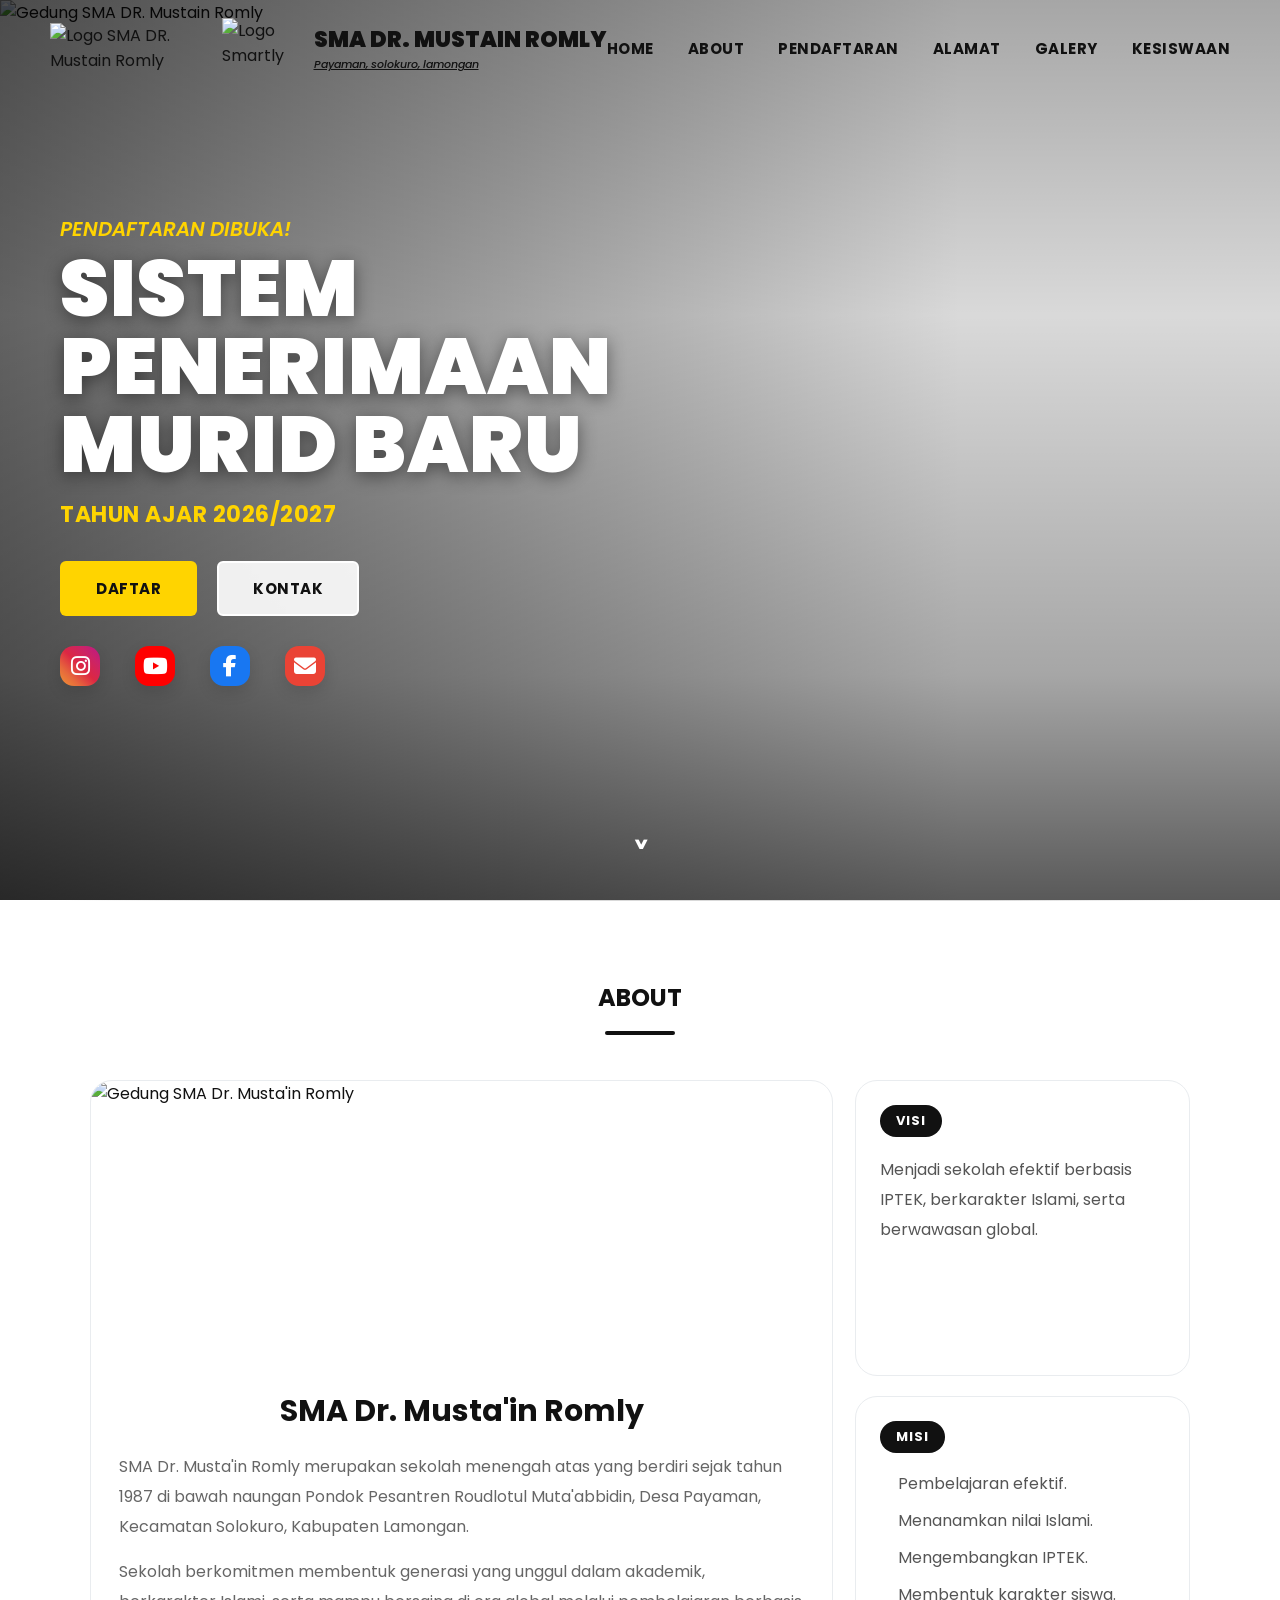
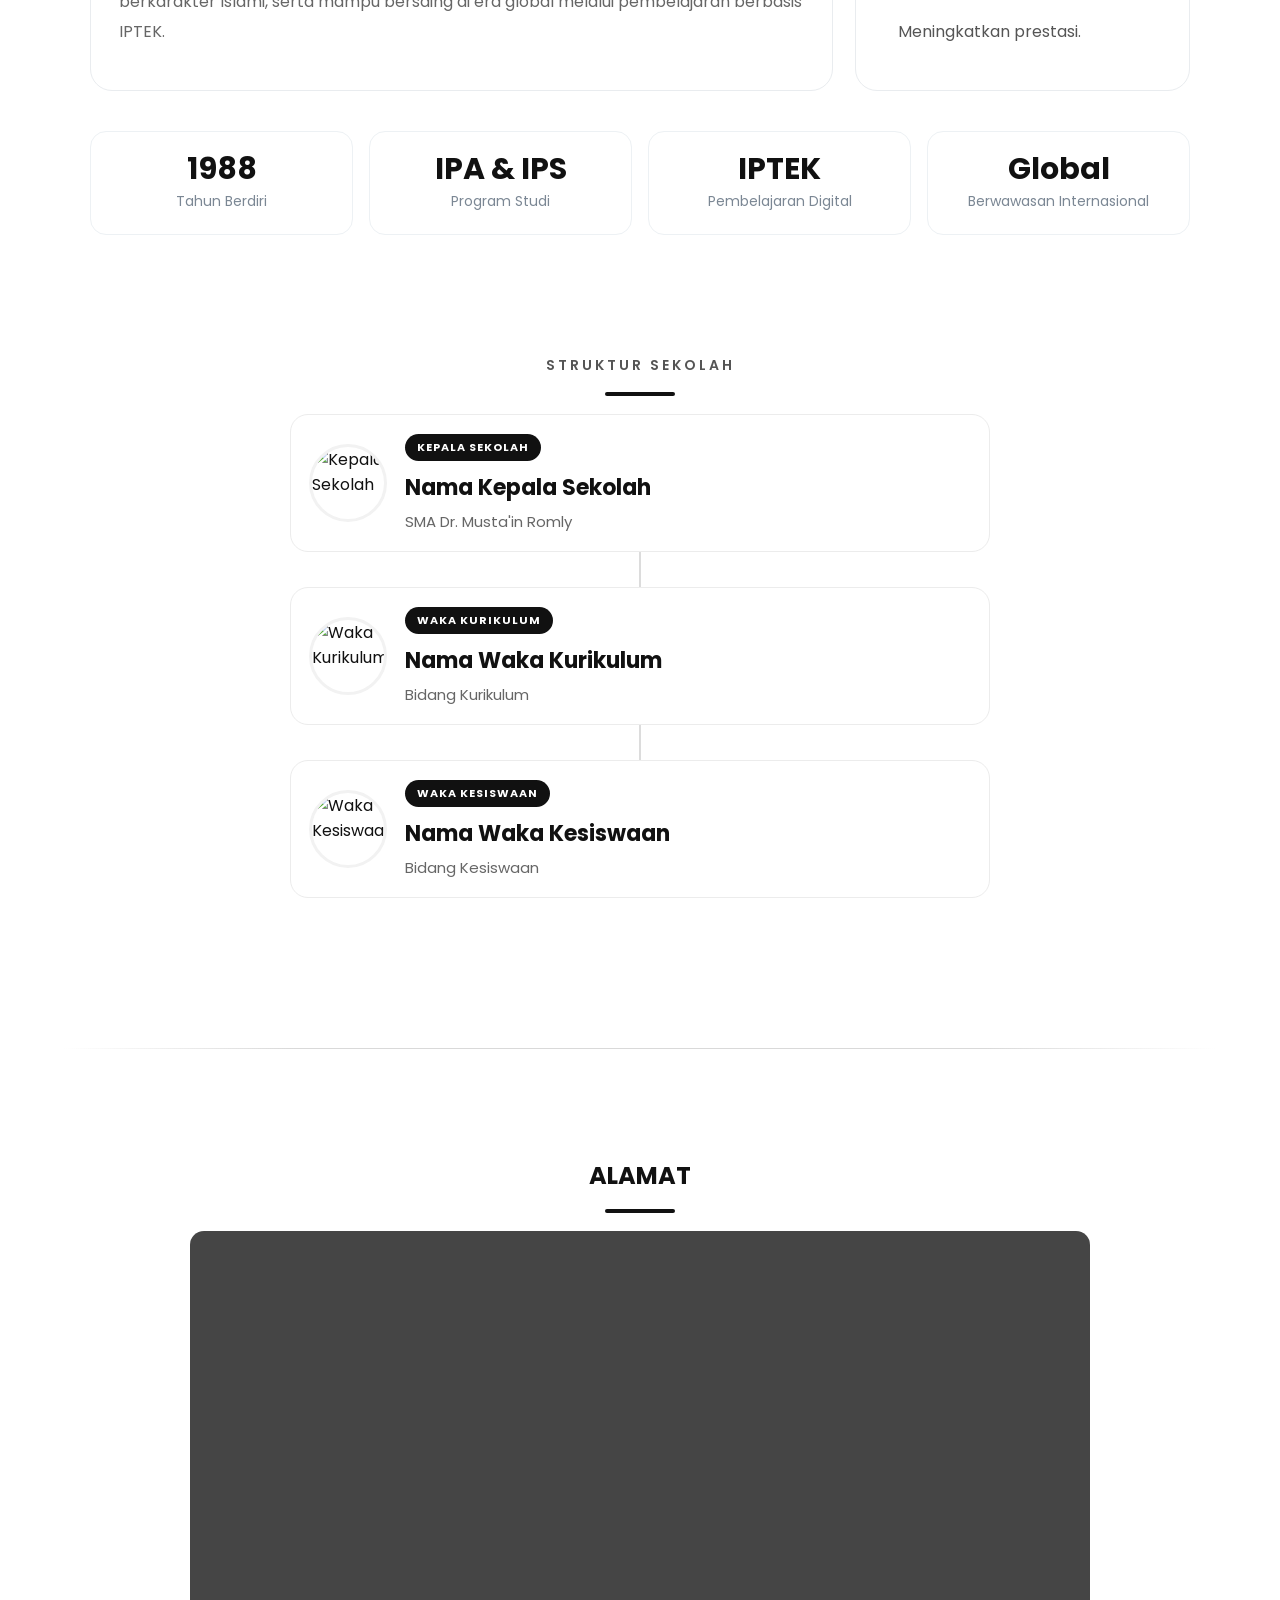
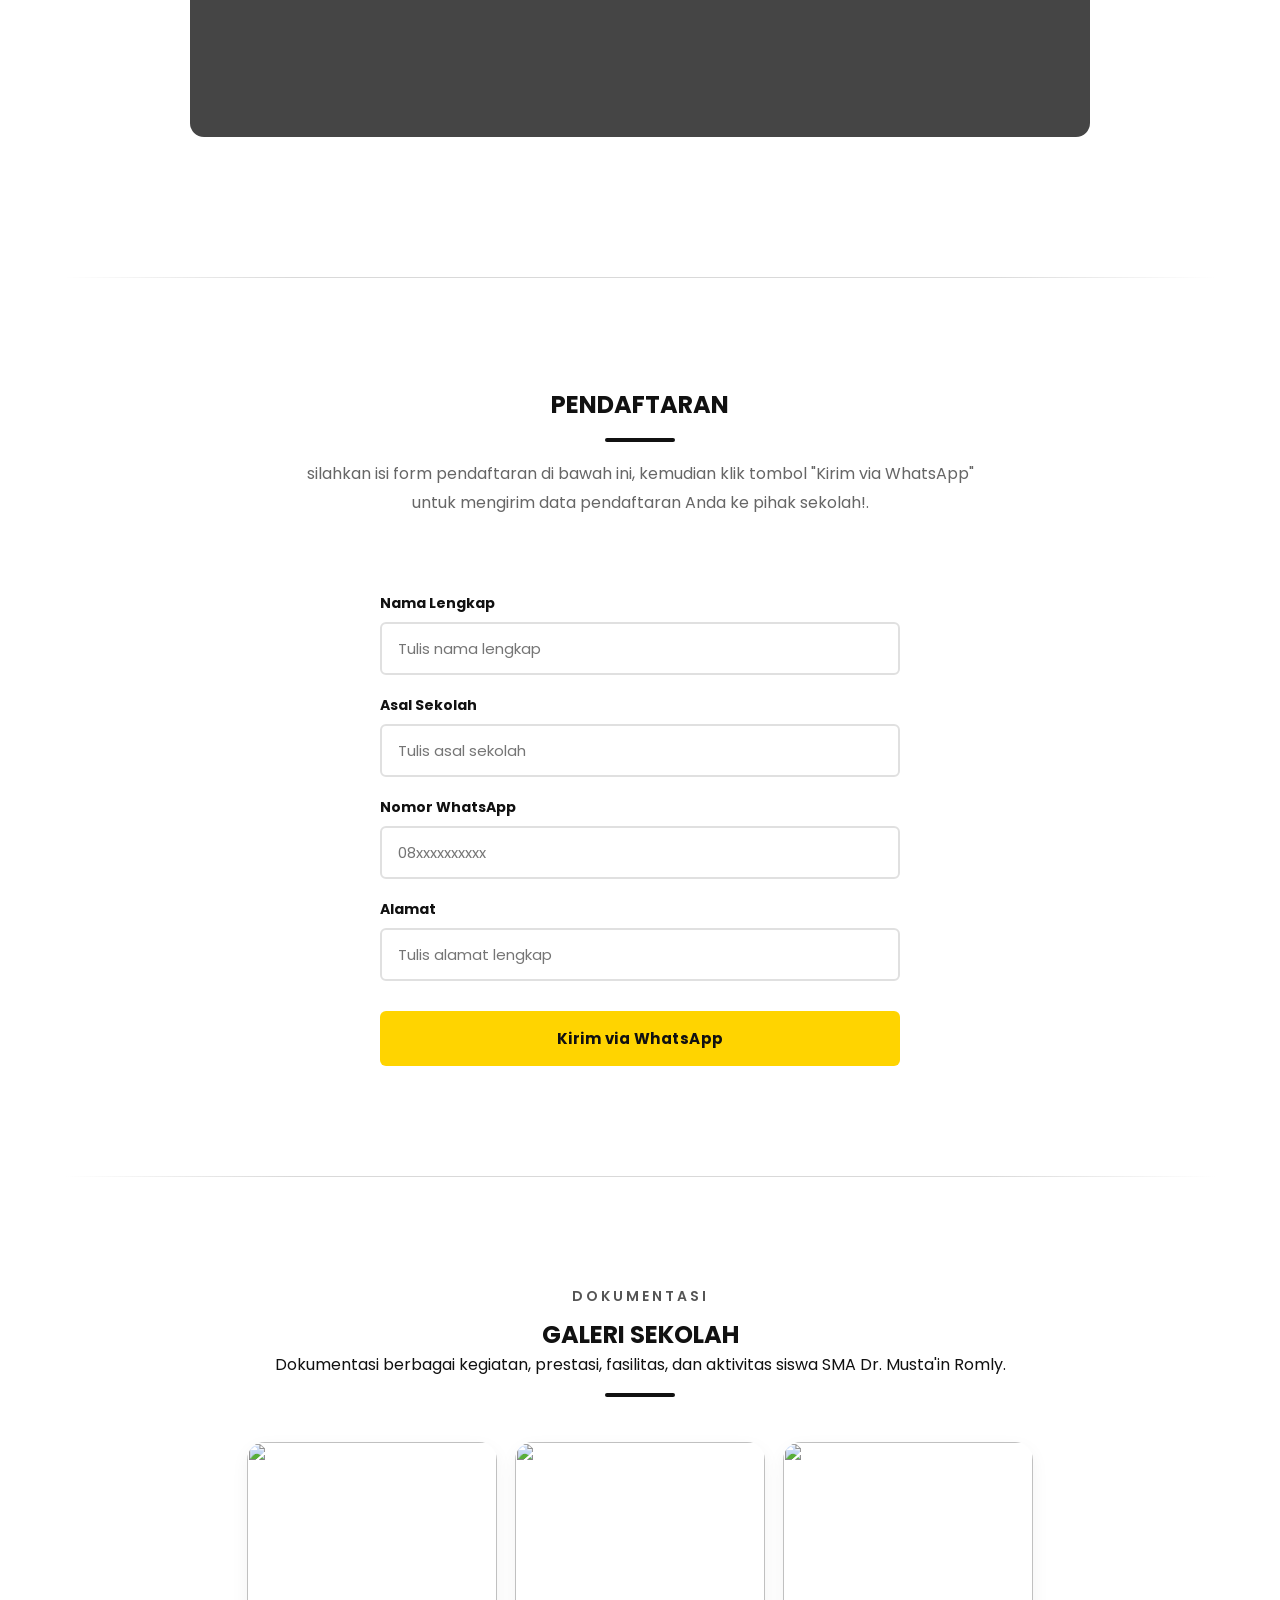
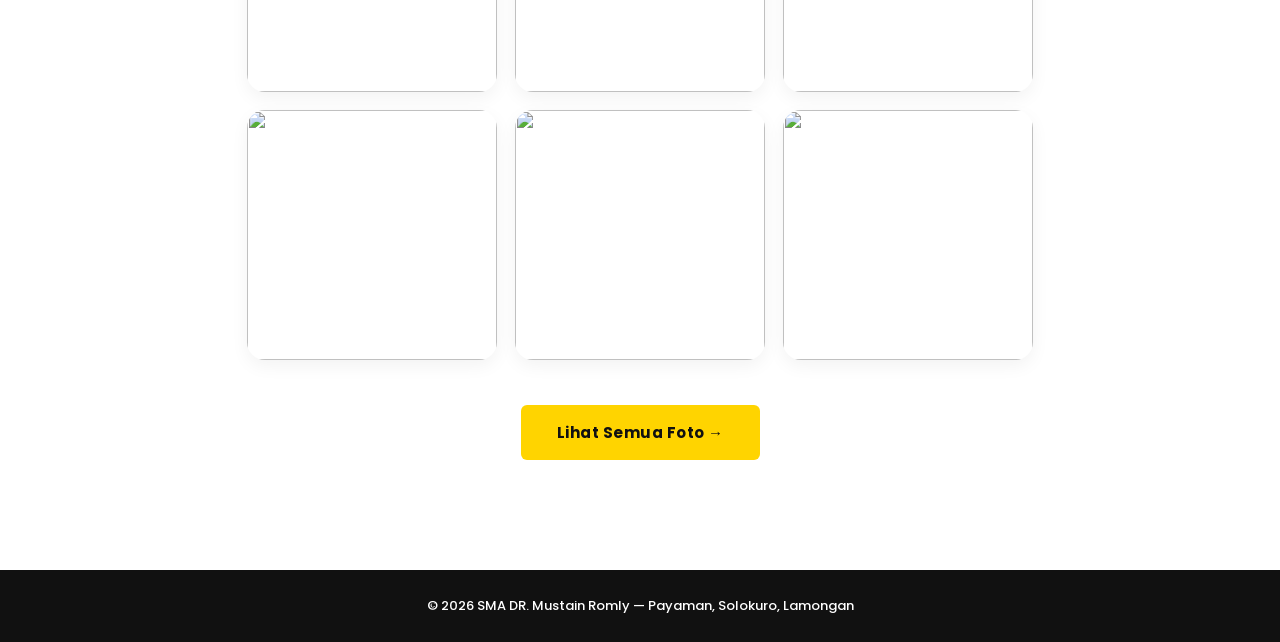
==== index.html @ b38b59c5 "Add files via upload" ====
<!DOCTYPE html>
<html lang="id">
<head>
  <meta charset="UTF-8">
  <meta name="viewport" content="width=device-width, initial-scale=1.0">
  <title>SMA DR. MUSTAIN ROMLY</title>
  <link rel="icon" type="image/png" href="assets/logorm.png">
  <link rel="preconnect" href="https://fonts.googleapis.com">
  <link rel="preconnect" href="https://fonts.gstatic.com" crossorigin>
  <link rel="stylesheet" href="https://cdnjs.cloudflare.com/ajax/libs/font-awesome/6.7.2/css/all.min.css">
  <link href="https://fonts.googleapis.com/css2?family=Poppins:wght@400;500;600;700;800;900&display=swap" rel="stylesheet">
  <link rel="stylesheet" href="style.css">
</head>
<body>

  <!-- ======================= NAVBAR ======================= -->
  <header class="navbar">
    <input type="checkbox" id="nav-toggle" class="nav-toggle">

    <div class="navbar-brand">
      <img src="assets/logorm.png" alt="Logo SMA DR. Mustain Romly" class="navbar-logo navbar-logo--romly">
      <img src="assets/logosma.png" alt="Logo Smartly" class="navbar-logo navbar-logo--smartly">
      <div class="navbar-title">
        <span class="navbar-title__main">SMA DR. MUSTAIN ROMLY</span>
        <span class="navbar-title__sub">Payaman, solokuro, lamongan</span>
      </div>
    </div>

    <label for="nav-toggle" class="nav-burger" aria-label="Buka menu">
      <span></span>
      <span></span>
      <span></span>
    </label>

    <nav class="navbar-nav">
      <ul class="navbar-menu">
        <li><a href="#home" class="navbar-link">HOME</a></li>
        <li><a href="#tentang" class="navbar-link">ABOUT</a></li>
        <li><a href="#pendaftaran" class="navbar-link">PENDAFTARAN</a></li>
        <li><a href="#lokasi" class="navbar-link">ALAMAT</a></li>
        <li><a href="#galery" class="navbar-link">GALERY</a></li>
        <li><a href="https://kesiswaan.freedev.app/" class="navbar-link">KESISWAAN</a></li>
      </ul>
    </nav>
  </header>

  <main>
    <!-- ======================= HERO SECTION ======================= -->
    <section id="home" class="hero">
      <div class="hero-bg">
        <img src="assets/home-bg.png" alt="Gedung SMA DR. Mustain Romly" class="hero-bg__img">
      </div>
      <div class="hero-overlay"></div>

      <div class="hero-content">
        <p class="hero-tag">PENDAFTARAN DIBUKA!</p>
        <h1 class="hero-title">
          <span>SISTEM</span>
          <span>PENERIMAAN</span>
          <span>MURID BARU</span>
        </h1>
        <p class="hero-year">TAHUN AJAR 2026/2027</p>

        <div class="hero-buttons">
          <a href="#pendaftaran" class="btn btn--primary">DAFTAR</a>
          <a href="mailto:ipnuippnusmartly@gmail.com
" class="btn btn--outline">KONTAK</a>
        </div>
        <div class="hero-social">

    <a href="https://instagram.com/smadrmustainromly" target="_blank" class="social instagram">
        <i class="fab fa-instagram"></i>
    </a>

    <a href="https://youtube.com/@smadrmustainromly?si=URelRORQ9pTGwoP1" target="_blank" class="social youtube">
        <i class="fab fa-youtube"></i>
    </a>

    <a href="https://www.facebook.com/SMADrMustainRomly" target="_blank" class="social facebook">
        <i class="fab fa-facebook-f"></i>
    </a>

<a href="mailto:sma_drmr@yahoo.co.id" class="social gmail">
    <i class="fas fa-envelope"></i>
</a>

</div>
      </div>



      <div class="hero-cards">
        <!--article class="hero-card">
          <img src="assets/logorm.png" alt="Lambang sekolah" class="hero-card__badge">
          <h3 class="hero-card__title">TEKS</h3>
          <a href="#" class="hero-card__link">View more</a>
        </article>
        <article class="hero-card">
          <img src="assets/logorm.png" alt="Lambang sekolah" class="hero-card__badge">
          <h3 class="hero-card__title">TEKS</h3>
          <a href="#" class="hero-card__link">View more</a>
        </article>
        <article class="hero-card">
          <img src="assets/logorm.png" alt="Lambang sekolah" class="hero-card__badge">
          <h3 class="hero-card__title">TEKS</h3>
          <a href="#" class="hero-card__link">View more</a>
        </article-->
        <span class="scroll-indicator" aria-hidden="true">˅</span>
      </div>

    </section>

    <!-- ======================= TENTANG KAMI SECTION ======================= -->

<!-- ======================= TENTANG KAMI ======================= -->
<section id="tentang" class="about">

<div class="section-inner">
    <h2 class="section-heading">ABOUT</h2>
 <div class="about-layout">

    <div class="about-left">

        <img src="assets/sekolah.jpg" alt="Gedung SMA Dr. Musta'in Romly">

        <div class="about-content">

            <h3>SMA Dr. Musta'in Romly</h3>

            <p>
                SMA Dr. Musta'in Romly merupakan sekolah menengah atas yang berdiri sejak tahun 1987 di bawah naungan Pondok Pesantren Roudlotul Muta'abbidin, Desa Payaman, Kecamatan Solokuro, Kabupaten Lamongan.
            </p>

            <p>
                Sekolah berkomitmen membentuk generasi yang unggul dalam akademik, berkarakter Islami, serta mampu bersaing di era global melalui pembelajaran berbasis IPTEK.
            </p>

        </div>

    </div>

    <div class="about-right">

        <div class="vision-box">

            <h4>VISI</h4>

            <p>
                Menjadi sekolah efektif berbasis IPTEK,
                berkarakter Islami,
                serta berwawasan global.
            </p>

        </div>

        <div class="mission-box">

            <h4>MISI</h4>

            <ul>

                <li>Pembelajaran efektif.</li>

                <li>Menanamkan nilai Islami.</li>

                <li>Mengembangkan IPTEK.</li>

                <li>Membentuk karakter siswa.</li>

                <li>Meningkatkan prestasi.</li>

            </ul>

        </div>

    </div>

</div>

        <div class="feature-grid">

            <div class="feature-card">
                <h3>1988</h3>
                <span>Tahun Berdiri</span>
            </div>

            <div class="feature-card">
                <h3>IPA & IPS</h3>
                <span>Program Studi</span>
            </div>

            <div class="feature-card">
                <h3>IPTEK</h3>
                <span>Pembelajaran Digital</span>
            </div>

            <div class="feature-card">
                <h3>Global</h3>
                <span>Berwawasan Internasional</span>
            </div>

        </div>

    </div>

        <br><br>     

 <!-- ======================= STRUKTUR SEKOLAH ======================= -->
    <!-- ======================= STRUKTUR SEKOLAH ======================= -->

<div class="leader-section">
  <h2 class="section-heading"><span>STRUKTUR SEKOLAH</span></h2>
    <div class="leader-card">
        <img src="assets/kepsek.jpg" alt="Kepala Sekolah">

        <div class="leader-info">
            <span>KEPALA SEKOLAH</span>
            <h3>Nama Kepala Sekolah</h3>
            <p>SMA Dr. Musta'in Romly</p>
        </div>

    </div>

    <div class="leader-line"></div>

    <div class="leader-card">

        <img src="assets/wakakur.jpg" alt="Waka Kurikulum">

        <div class="leader-info">
            <span>WAKA KURIKULUM</span>
            <h3>Nama Waka Kurikulum</h3>
            <p>Bidang Kurikulum</p>
        </div>

    </div>

    <div class="leader-line"></div>

    <div class="leader-card">

        <img src="assets/wakasis.jpg" alt="Waka Kesiswaan">

        <div class="leader-info">
            <span>WAKA KESISWAAN</span>
            <h3>Nama Waka Kesiswaan</h3>
            <p>Bidang Kesiswaan</p>
        </div>

    </div>

</div> 

</section>
    <!-- ======================= KONTAK SECTION ======================= -->
<section id="lokasi" class="contact">


      <div class="section-inner">
        <h2 class="section-heading">ALAMAT</h2>
        <div class="map-box">
          <iframe
            class="map-box__frame"
            src="https://www.google.com/maps?q=SMA+DR+Mustain+Romly+Payaman+Solokuro+Lamongan&output=embed"
            title="Lokasi SMA DR. Mustain Romly"
            loading="lazy"
            referrerpolicy="no-referrer-when-downgrade">
          </iframe>
        </div>
      </div>
    </section>

    <!-- ======================= PENDAFTARAN SECTION ======================= -->
    <section id="pendaftaran" class="registration">
      <div class="section-inner">
        <h2 class="section-heading">PENDAFTARAN</h2>
        <p class="section-description">
          silahkan isi form pendaftaran di bawah ini, kemudian klik tombol "Kirim via WhatsApp"<br> untuk mengirim data pendaftaran Anda ke pihak sekolah!.
        </p>
        <br>

        <div class="registration-form">
          <div class="form-field">
            <label for="reg-nama">Nama Lengkap</label>
            <input type="text" id="reg-nama" placeholder="Tulis nama lengkap">
          </div>
          <div class="form-field">
            <label for="reg-asal">Asal Sekolah</label>
            <input type="text" id="reg-asal" placeholder="Tulis asal sekolah">
          </div>
          <div class="form-field">
            <label for="reg-wa">Nomor WhatsApp</label>
            <input type="text" id="reg-wa" placeholder="08xxxxxxxxxx">
          </div>
          <div class="form-field">
            <label for="reg-alamat">Alamat</label>
            <input type="text" id="reg-alamat" placeholder="Tulis alamat lengkap">
          </div>
          <a href="https://wa.me/6285604409649?text=Assalamualaikum%2C%20saya%20ingin%20mendaftar%20SPMB%20SMA%20DR.%20Mustain%20Romly%20Tahun%20Ajar%202026%2F2027" target="_blank" rel="noopener" class="btn btn--primary registration-submit">Kirim via WhatsApp</a>
        </div>
      </div>
    </section>

    <!-- ======================= GALERY SECTION ======================= -->
    <section id="galery" class="galery">
      <div class="section-inner">

<div class="section-heading">
    <span>DOKUMENTASI</span>
    <h2>GALERI SEKOLAH</h2>
    <p>
        Dokumentasi berbagai kegiatan, prestasi,
        fasilitas, dan aktivitas siswa SMA Dr. Musta'in Romly.
    </p>
</div>

<div class="gallery-preview">

    <div class="gallery-preview-item">
        <img src="assets/gallery/1.jpg" alt="">
    </div>

    <div class="gallery-preview-item">
        <img src="assets/gallery/2.jpg" alt="">
    </div>

    <div class="gallery-preview-item">
        <img src="assets/gallery/3.jpg" alt="">
    </div>

    <div class="gallery-preview-item">
        <img src="assets/gallery/4.jpg" alt="">
    </div>

    <div class="gallery-preview-item">
        <img src="assets/gallery/5.jpg" alt="">
    </div>

    <div class="gallery-preview-item">
        <img src="assets/gallery/6.jpg" alt="">
    </div>

</div>

<div class="gallery-home-btn">

<a href="gallery.html" class="btn btn--primary">
Lihat Semua Foto →
</a>

</div>

</section>
      </div>
    </section>
  </main>

  <!-- ======================= FOOTER ======================= -->
  <footer class="footer">
    <p class="footer-text">&copy; 2026 SMA DR. Mustain Romly &mdash; Payaman, Solokuro, Lamongan</p>
  </footer>

</body>
</html>
---- style.css ----
/* ==========================================================================
   SPMB SMA DR. MUSTAIN ROMLY
   Stylesheet utama - CSS murni (Flexbox + Grid + CSS Variables)
   ========================================================================== */

/* --------------------------------------------------------------------------
   1. ROOT VARIABLES
   -------------------------------------------------------------------------- */
:root {
    /* Font */
    --font-main: 'Poppins', sans-serif;

    /* Warna */
    --color-black: #111111;
    --color-white: #ffffff;
    --color-yellow: #ffd400;
    --color-yellow-dark: #e0b800;
    --color-overlay-dark: rgba(0, 0, 0, 0.55);
    --color-overlay-light: rgba(0, 0, 0, 0.25);
    --color-card-bg: rgba(0, 0, 0, 0.45);
    --color-card-border: rgba(255, 255, 255, 0.25);
    --color-navbar-mobile-bg: rgba(255, 255, 255, 0.92);
    --color-gray-dark: #454545;
    --color-gray-text: #4a4a4a;

    /* Layout */
    --container-max: 1400px;
    --navbar-height: 96px;
    --section-padding-y: 110px;
    --radius-sm: 6px;
    --radius-md: 14px;

    /* Transisi */
    --transition-base: 0.3s ease;
}

/* --------------------------------------------------------------------------
   2. RESET
   -------------------------------------------------------------------------- */
*,
*::before,
*::after {
    margin: 0;
    padding: 0;
    box-sizing: border-box;
}

html {
    scroll-behavior: smooth;
}

body {
    font-family: var(--font-main);
    color: var(--color-black);
    background-color: var(--color-white);
    overflow-x: hidden;
    width: 100%;
}

img {
    max-width: 100%;
    display: block;
}

a {
    text-decoration: none;
    color: inherit;
}

ul {
    list-style: none;
}

/* --------------------------------------------------------------------------
   3. GLOBAL (utilitas umum dipakai lintas section)
   -------------------------------------------------------------------------- */
.section-inner {
    max-width: 1100px;
    margin: auto;
}

.section-title {
    position: relative;
    display: inline-block;
    font-size: 48px;
    font-weight: 800;
    color: #111;
    margin-bottom: 50px;
    letter-spacing: 2px;
}

.section-title::after {
    content: "";
    position: absolute;
    left: 50%;
    transform: translateX(-50%);
    bottom: -14px;
    width: 120px;
    height: 3px;
    background: #111;
    transition: .35s;
}

.section-title:hover::after {
    width: 170px;
}

.section-subtitle {
    display: inline-block;
    font-size: 24px;
    font-weight: 700;
    text-decoration: underline;
    text-underline-offset: 8px;
    text-decoration-thickness: 2px;
    margin: 40px 0 30px;
}

.section-heading {
    text-align: center;
    margin-bottom: 18px;
    color: #111;
}

.section-heading span {
    display: block;
    font-size: 14px;
    font-weight: 600;
    letter-spacing: 3px;
    text-transform: uppercase;
    color: #555;
    margin-bottom: 10px;
}

.section-heading::after {
    content: "";
    display: block;
    width: 70px;
    height: 4px;
    background: #111;
    border-radius: 30px;
    margin: 16px auto 0;
}

/* Deskripsi section */
.section-description{
    max-width: 700px;
    margin: 0 auto 50px;
    text-align: center;
    font-size: 16px;
    line-height: 1.8;
    color: #666;
    font-weight: 400;
}

.scroll-indicator {
    position: absolute;
    bottom: 18px;
    left: 50%;
    transform: translateX(-50%);
    display: block;
    text-align: center;
    font-size: 34px;
    font-weight: 700;
    color: #222;
    margin-top: 70px;
    animation: scrollDown 1.5s infinite;
}

.hero .scroll-indicator {
    color: var(--color-white);
}

@keyframes scrollDown {
    0%, 100% { transform: translateY(0); }
    50% { transform: translateY(12px); }
}

/* garis pemisah halus antar section */
.home,
.galery,
.registration,
.about,
.contact {
    position: relative;
}

.home::before,
.galery::before,
.registration::before,
.about::before,
.contact::before {
    content: "";
    position: absolute;
    top: 0;
    left: 50%;
    transform: translateX(-50%);
    width: 90%;
    max-width: 1200px;
    height: 1px;
    background: linear-gradient(
        to right,
        transparent,
        #d9d9d9 20%,
        #d9d9d9 80%,
        transparent
    );
}

/* --------------------------------------------------------------------------
   4. NAVBAR
   -------------------------------------------------------------------------- */
.navbar {
    position: fixed;
    top: 0;
    left: 0;
    width: 100%;
    height: var(--navbar-height);
    display: flex;
    align-items: center;
    justify-content: space-between;
    padding: 0 50px;
    z-index: 1000;
    background: transparent;
    box-shadow: none;
    border: none;
    backdrop-filter: none;
    transition: background-color var(--transition-base);
}

.nav-toggle {
    display: none;
}

.navbar-brand {
    display: flex;
    align-items: center;
    gap: 10px;
    z-index: 1001;
}

.navbar-logo {
    height: 60px;
    width: auto;
    object-fit: contain;
}

.navbar-logo--romly {
    height: 50px;
}

.navbar-logo--smartly {
    height: 60px;
}

.navbar-title {
    display: flex;
    flex-direction: column;
    line-height: 1.5;
}

.navbar-title__main {
    font-size: 22px;
    font-weight: 1000;
    color: var(--color-black);
    white-space: nowrap;
}

.navbar-title__sub {
    font-size: 11px;
    font-weight: 500;
    font-style: italic;
    text-decoration: underline;
    color: var(--color-black);
    white-space: nowrap;
}

.navbar-nav {
    display: flex;
}

.navbar-menu {
    display: flex;
    align-items: center;
    gap: 34px;
}

.navbar-link {
    font-size: 15px;
    font-weight: 700;
    letter-spacing: 0.5px;
    color: var(--color-black);
    padding-bottom: 4px;
    transition: opacity var(--transition-base);
}

.navbar-link:hover {
    opacity: 0.6;
}

.navbar-link--active {
    text-decoration: underline;
    text-underline-offset: 6px;
    text-decoration-thickness: 2px;
}

.nav-burger {
    display: none;
    flex-direction: column;
    gap: 5px;
    cursor: pointer;
    z-index: 1001;
}

.nav-burger span {
    width: 26px;
    height: 3px;
    background-color: var(--color-black);
    border-radius: 2px;
    transition: transform var(--transition-base), opacity var(--transition-base);
}

/* --------------------------------------------------------------------------
   5. HERO
   -------------------------------------------------------------------------- */
.hero {
    position: relative;
    width: 100%;
    height: 100vh;
    min-height: 640px;
    overflow: hidden;
    display: flex;
    align-items: center;
}

.hero-bg {
    position: absolute;
    inset: 0;
    z-index: 1;
}

.hero-bg__img {
    width: 100%;
    height: 100%;
    object-fit: cover;
    object-position: center;
}

.hero-overlay {
    position: absolute;
    inset: 0;
    z-index: 2;
    background:
        linear-gradient(180deg, rgba(0, 0, 0, 0.35) 0%, rgba(0, 0, 0, 0.15) 35%, rgba(0, 0, 0, 0.35) 75%, rgba(0, 0, 0, 0.65) 100%),
        linear-gradient(90deg, rgba(0, 0, 0, 0.55) 0%, rgba(0, 0, 0, 0.15) 55%, rgba(0, 0, 0, 0) 75%);
}

.hero-content {
    position: relative;
    z-index: 3;
    max-width: var(--container-max);
    margin: 0 auto;
    padding: 0 60px;
    width: 100%;
}

.hero-tag {
    font-size: 20px;
    font-weight: 600;
    font-style: italic;
    color: var(--color-yellow);
    margin-bottom: 6px;
}

.hero-title {
    display: flex;
    flex-direction: column;
    font-size: clamp(40px, 6.2vw, 88px);
    font-weight: 900;
    line-height: 0.98;
    letter-spacing: 1px;
    color: var(--color-white);
    text-shadow: 0 4px 18px rgba(0, 0, 0, 0.45);
    margin-bottom: 14px;
}

.hero-year {
    font-size: clamp(16px, 1.8vw, 22px);
    font-weight: 700;
    color: var(--color-yellow);
    margin-bottom: 30px;
    letter-spacing: 0.5px;
}

.hero-buttons {
    display: flex;
    gap: 20px;
}

.hero-cards {
    position: absolute;
    bottom: 0;
    left: 0;
    width: 100%;
    z-index: 4;
    display: grid;
    grid-template-columns: repeat(3, 1fr);
}

.hero-card {
    position: relative;
    background-color: var(--color-card-bg);
    backdrop-filter: blur(10px);
    -webkit-backdrop-filter: blur(10px);
    border-top: 1px solid var(--color-card-border);
    border-right: 1px solid var(--color-card-border);
    padding: 26px 30px;
    display: flex;
    align-items: center;
    gap: 18px;
    transition: transform var(--transition-base), box-shadow var(--transition-base), background-color var(--transition-base);
}

.hero-card:last-child {
    border-right: none;
}

.hero-card:hover {
    transform: translateY(-10px);
    background-color: rgba(0, 0, 0, 0.6);
    box-shadow: 0 -14px 30px rgba(0, 0, 0, 0.35);
}

.hero-card__badge {
    width: 60px;
    height: 60px;
    border-radius: 50%;
    object-fit: cover;
    flex-shrink: 0;
}

.hero-card__title {
    font-size: 20px;
    font-weight: 700;
    color: var(--color-white);
    flex-grow: 1;
}

.hero-card__link {
    font-size: 13px;
    font-weight: 600;
    color: var(--color-yellow);
    white-space: nowrap;
    transition: opacity var(--transition-base);
}

.hero-card__link:hover {
    opacity: 0.7;
}

/* social icon di area hero */
.hero-social {
    display: flex;
    align-items: center;
    gap: 35px;
    margin-top: 30px;
}

.social {
    width: 40px;
    height: 40px;
    border-radius: 14px;
    display: flex;
    align-items: center;
    justify-content: center;
    font-size: 22px;
    color: #fff;
    text-decoration: none;
    transition: .25s;
    box-shadow: 0 6px 15px rgba(0, 0, 0, .12);
}

.social:hover {
    transform: translateY(-6px);
}

.instagram {
    background: linear-gradient(45deg, #f09433, #e6683c, #dc2743, #cc2366, #bc1888);
}

.youtube {
    background: #ff0000;
}

.facebook {
    background: #1877F2;
}

.gmail {
    background: #EA4335;
}

/* --------------------------------------------------------------------------
   6. BUTTON
   -------------------------------------------------------------------------- */
.btn {
    display: inline-block;
    font-family: var(--font-main);
    font-weight: 700;
    font-size: 15px;
    letter-spacing: 0.5px;
    padding: 14px 34px;
    border-radius: var(--radius-sm);
    cursor: pointer;
    transition: transform var(--transition-base), box-shadow var(--transition-base), background-color var(--transition-base);
    border: 2px solid transparent;
}

.btn--primary {
    background-color: var(--color-yellow);
    color: var(--color-black);
}

.btn--primary:hover {
    background-color: var(--color-yellow-dark);
    transform: translateY(-3px);
    box-shadow: 0 10px 20px rgba(0, 0, 0, 0.25);
}

.btn--outline {
    background-color: rgba(255, 255, 255, 0.9);
    color: var(--color-black);
    border-color: var(--color-white);
}

.btn--outline:hover {
    background-color: var(--color-white);
    transform: translateY(-3px);
    box-shadow: 0 10px 20px rgba(0, 0, 0, 0.25);
}

/* --------------------------------------------------------------------------
   7. TENTANG KAMI
   -------------------------------------------------------------------------- */
.visi-misi {
    display: grid;
    grid-template-columns: repeat(2, 1fr);
    gap: 35px;
    margin-top: 80px;
}

.vm-card {
    background: #fff;
    padding: 35px;
    border-radius: 20px;
    box-shadow: 0 8px 25px rgba(0, 0, 0, .06);
    border: 1px solid #ececec;
}

.vm-card h3 {
    margin-bottom: 20px;
    font-size: 30px;
}

.vm-card p,
.vm-card li {
    line-height: 32px;
    color: #555;
}

/* timeline sejarah / tahapan */
.timeline {
    position: relative;
    max-width: 900px;
    margin: 70px auto;
    padding: 20px 0;
}

.timeline::before {
    content: "";
    position: absolute;
    left: 50%;
    top: 0;
    transform: translateX(-50%);
    width: 2px;
    height: 100%;
    background: #dcdcdc;
}

.timeline-item {
    position: relative;
    width: 50%;
    padding: 0 35px;
    margin-bottom: 35px;
}

.timeline-item.left {
    left: 0;
    text-align: right;
}

.timeline-item.right {
    left: 50%;
    text-align: left;
}

.timeline-item::before {
    content: "";
    position: absolute;
    top: 28px;
    width: 14px;
    height: 14px;
    background: #fff;
    border: 3px solid #111;
    border-radius: 50%;
    z-index: 5;
}

.timeline-item.left::before {
    right: -10px;
}

.timeline-item.right::before {
    left: -10px;
}

.timeline-content {
    background: #fff;
    border: 1px solid #ececec;
    border-radius: 16px;
    padding: 22px;
    box-shadow: 0 5px 18px rgba(0, 0, 0, .05);
}

.timeline-badge {
    display: inline-block;
    padding: 6px 14px;
    background: #111;
    color: #fff;
    border-radius: 50px;
    font-size: 11px;
    font-weight: 700;
    letter-spacing: .5px;
    margin-bottom: 14px;
}

.timeline-content h3 {
    font-size: 20px;
    margin-bottom: 10px;
    color: #111;
}

.timeline-content p {
    font-size: 15px;
    line-height: 26px;
    color: #666;
    margin: 0;
}

/* isi tentang kami: profil + visi/misi */
.about {
    width: 100%;
    max-width: 1300px;
    margin: 0 auto;
    padding: 80px 24px;
}

.about-text {
    max-width: 780px;
    margin: 0 auto;
    font-size: 17px;
    font-weight: 700;
    line-height: 1.8;
    color: var(--color-gray-text);
}

.about-layout {
    display: grid;
    grid-template-columns: 2fr 0.9fr;
    gap: 22px;
    margin-top: 45px;
}

.about-left {
    background: #fff;
    border: 1px solid #e9ecef;
    border-radius: 22px;
    overflow: hidden;
}

.about-left img {
    width: 100%;
    height: 280px;
    object-fit: cover;
    display: block;
}

.about-content {
    padding: 28px;
}

.about-content h3 {
    font-size: 30px;
    text-align: center;
    margin-bottom: 18px;
    color: #111;
}

.about-content p {
    color: #666;
    line-height: 30px;
    margin-bottom: 15px;
}

.about-right {
    display: flex;
    flex-direction: column;
    gap: 20px;
}

.vision-box,
.mission-box {
    background: #fff;
    border: 1px solid #e9ecef;
    border-radius: 22px;
    padding: 24px;
    flex: 1;
}

.vision-box h4,
.mission-box h4 {
    display: inline-block;
    background: #111;
    color: #fff;
    padding: 6px 16px;
    border-radius: 30px;
    font-size: 13px;
    letter-spacing: 1px;
    margin-bottom: 18px;
}

.vision-box p {
    line-height: 30px;
    color: #555;
}

.mission-box ul {
    margin: 0;
    padding-left: 18px;
}

.mission-box li {
    margin-bottom: 12px;
    color: #555;
}

/* --------------------------------------------------------------------------
   8. STATISTIK
   -------------------------------------------------------------------------- */
.feature-grid {
    display: grid;
    grid-template-columns: repeat(4, 1fr);
    gap: 16px;
    margin-top: 40px;
}

.feature-card {
    background: #fff;
    border: 1px solid #edf1f4;
    border-radius: 16px;
    padding: 22px 18px;
    text-align: center;
}

.feature-card h3 {
    font-size: 30px;
    font-weight: 700;
    color: #111;
    margin-bottom: 6px;
    line-height: 1;
}

.feature-card span {
    display: block;
    font-size: 14px;
    color: #7b8794;
    line-height: 22px;
}

/* --------------------------------------------------------------------------
   9. STRUKTUR SEKOLAH
   -------------------------------------------------------------------------- */
.leader-section {
    max-width: 700px;
    margin: 70px auto;
}

.leader-card {
    display: flex;
    align-items: center;
    gap: 18px;
    background: #fff;
    border: 1px solid #ececec;
    border-radius: 18px;
    padding: 18px;
}

.leader-card img {
    width: 78px;
    height: 78px;
    border-radius: 50%;
    object-fit: cover;
    flex-shrink: 0;
    border: 3px solid #f2f2f2;
}

.leader-info {
    flex: 1;
}

.leader-info span {
    display: inline-block;
    font-size: 11px;
    font-weight: 700;
    letter-spacing: 1px;
    color: #ffffff;
    background: #111;
    padding: 5px 12px;
    border-radius: 30px;
    margin-bottom: 10px;
}

.leader-info h3 {
    font-size: 22px;
    margin-bottom: 6px;
    color: #111;
}

.leader-info p {
    margin: 0;
    color: #666;
    font-size: 15px;
}

.leader-line {
    width: 2px;
    height: 35px;
    background: #dcdcdc;
    margin: 0 auto;
}

/* --------------------------------------------------------------------------
   10. GALERI
   -------------------------------------------------------------------------- */
.galery {
    padding: var(--section-padding-y) 0;
    min-height: 55vh;
    display: flex;
    align-items: center;
}

.galery .section-inner {
    width: 100%;
}

.galery-text {
    font-size: 22px;
    font-weight: 700;
    color: var(--color-gray-text);
}

.gallery-grid {
    grid-template-columns: 1fr;
}

.gallery-home{
    padding:100px 0;
}

.gallery-preview{
    display:grid;
    grid-template-columns:repeat(3,250px); /* ubah 250 jadi 230/270 kalau mau */
    justify-content:center;
    gap:18px;
    margin-top:45px;
}

.gallery-preview-item{
    width:100%;
    aspect-ratio:1/1;
    overflow:hidden;
    border-radius:18px;
    background:#fff;
    box-shadow:0 6px 18px rgba(0,0,0,.05);
    cursor:pointer;
}

.gallery-preview-item img{
    width:100%;
    height:100%;
    object-fit:cover;
    display:block;
    transition:.35s;
}

.gallery-home-btn{
    text-align:center;
    margin-top:45px;
}


/* --------------------------------------------------------------------------
   11. KONTAK
   -------------------------------------------------------------------------- */
.contact {
    padding: var(--section-padding-y) 0;
    background-color: var(--color-white);
}

.contact .section-inner {
    width: 100%;
    margin-bottom: 30px;
}

.map-box {
    width: 100%;
    max-width: 900px;
    margin: 0 auto;
    aspect-ratio: 16 / 9;
    background-color: var(--color-gray-dark);
    border-radius: var(--radius-md);
    overflow: hidden;
}

.map-box__frame {
    width: 100%;
    height: 100%;
    border: 0;
}

.contact-card {
    margin-top: 60px;
    display: grid;
    grid-template-columns: repeat(3, 1fr);
    gap: 30px;
}

.contact-item {
    border: 1px solid #e8e8e8;
    border-radius: 18px;
    padding: 35px;
    transition: .35s;
    background: #fff;
}

.contact-item:hover {
    transform: translateY(-8px);
    box-shadow: 0 20px 45px rgba(0, 0, 0, .08);
}

.contact-item h3 {
    font-size: 22px;
    margin-bottom: 15px;
    color: #111;
}

.contact-item p {
    color: #666;
    line-height: 28px;
}

.contact-wrapper {
    grid-template-columns: 1fr;
}

iframe {
    width: 100%;
    height: 260px;
}

/* --------------------------------------------------------------------------
   12. PENDAFTARAN
   -------------------------------------------------------------------------- */
.registration {
    padding: var(--section-padding-y) 0;
    background-color: var(--color-white);
}

.registration-text {
    font-size: 20px;
    font-weight: 700;
    line-height: 1.6;
    margin-bottom: 50px;
}

.registration-form {
    max-width: 520px;
    margin: 0 auto;
    display: flex;
    flex-direction: column;
    gap: 20px;
    text-align: left;
}

.form-field {
    display: flex;
    flex-direction: column;
    gap: 8px;
}

.form-field label {
    font-size: 14px;
    font-weight: 700;
}

.form-field input {
    font-family: var(--font-main);
    font-size: 15px;
    padding: 13px 16px;
    border: 2px solid #e0e0e0;
    border-radius: var(--radius-sm);
    outline: none;
    transition: border-color var(--transition-base);
}

.form-field input:focus {
    border-color: var(--color-yellow);
}

.registration-submit {
    margin-top: 10px;
    text-align: center;
}

/* --------------------------------------------------------------------------
   13. FOOTER
   -------------------------------------------------------------------------- */
.footer {
    padding: 26px 20px;
    text-align: center;
    background-color: var(--color-black);
}

.footer-text {
    font-size: 13px;
    font-weight: 500;
    color: var(--color-white);
}

/* ==========================================================================
   14. RESPONSIVE 1200PX (berlaku mulai ≤1024px, plus penyesuaian layar besar
       1440px & 1920px — nilai asli dipertahankan agar tampilan tidak berubah)
   ========================================================================== */
@media (max-width: 1024px) {
    :root {
        --section-padding-y: 90px;
    }

    .navbar {
        padding: 0 30px;
    }

    .navbar-menu {
        gap: 22px;
    }

    .navbar-link {
        font-size: 14px;
    }

    .hero-content,
    .section-inner {
        padding-left: 40px;
        padding-right: 40px;
    }

    .hero-card {
        padding: 20px;
    }

    .hero-card__title {
        font-size: 17px;
    }
}

@media (min-width: 1440px) {
    .hero-content,
    .section-inner {
        padding-left: 90px;
        padding-right: 90px;
    }
}

@media (min-width: 1920px) {
    .navbar-brand,
    .hero-content,
    .section-inner {
        max-width: 1800px;
    }

    .navbar {
        padding: 0 80px;
    }
}

/* ==========================================================================
   15. RESPONSIVE 992PX (berlaku mulai ≤820px, plus timeline ≤900px)
   ========================================================================== */
@media (max-width: 900px) {
    .timeline::before {
        left: 25px;
    }

    .timeline-item {
        width: 100%;
        left: 0 !important;
        padding-left: 70px;
        padding-right: 15px;
        text-align: left;
    }

    .timeline-item::before {
        left: 16px !important;
    }
}

@media (max-width: 820px) {
    .navbar {
        padding: 0 20px;
        background-color: transparent;
    }

    .nav-burger {
        display: flex;
    }

    .navbar-nav {
        position: fixed;
        top: 0;
        right: -100%;
        height: 100vh;
        width: min(78%, 320px);
        background-color: var(--color-navbar-mobile-bg);
        backdrop-filter: blur(12px);
        -webkit-backdrop-filter: blur(12px);
        box-shadow: -6px 0 24px rgba(0, 0, 0, 0.15);
        display: flex;
        align-items: center;
        justify-content: center;
        transition: right var(--transition-base);
    }

    .navbar-menu {
        flex-direction: column;
        gap: 30px;
    }

    .navbar-link {
        font-size: 17px;
    }

    .nav-toggle:checked ~ .navbar-nav {
        right: 0;
    }

    .nav-toggle:checked ~ .nav-burger span:nth-child(1) {
        transform: translateY(8px) rotate(45deg);
    }

    .nav-toggle:checked ~ .nav-burger span:nth-child(2) {
        opacity: 0;
    }

    .nav-toggle:checked ~ .nav-burger span:nth-child(3) {
        transform: translateY(-8px) rotate(-45deg);
    }

    .navbar-title__main {
        font-size: 14px;
    }

    .navbar-title__sub {
        font-size: 9px;
    }

    .navbar-logo--romly {
        height: 40px;
    }

    .navbar-logo--smartly {
        height: 32px;
    }
}

/* ==========================================================================
   16. RESPONSIVE 768PX
   ========================================================================== */
@media (max-width: 768px) {
    html {
        overflow-x: hidden;
    }

    body {
        overflow-x: hidden;
    }

    section {
        padding: 70px 18px;
    }

    .section-description{
        font-size:14px;
        line-height:1.7;
        margin-bottom:35px;
        padding:0 12px;
    }

    /* navbar */
    .navbar {
        padding: 14px 18px;
    }

    .navbar-brand h1 {
        font-size: 18px;
    }

    .navbar-brand p {
        display: none;
    }

    .navbar-logo {
        height: 38px;
    }

    .nav-links {
        gap: 18px;
        font-size: 14px;
        overflow-x: auto;
        white-space: nowrap;
        scrollbar-width: none;
    }

    .nav-links::-webkit-scrollbar {
        display: none;
    }

    /* hero */
    .hero-cards {
        grid-template-columns: 1fr;
        position: relative;
    }

    .hero {
        height: auto;
        min-height: 100vh;
        padding-top: calc(var(--navbar-height) + 30px);
        padding-bottom: 0;
        display: block;
        flex-direction: column;
        justify-content: center;
        text-align: center;
    }

    .hero-content {
        max-width: 100%;
        padding-top: 20px;
        padding-bottom: 40px;
    }

    .hero-subtitle {
        font-size: 20px;
    }

    .hero-title {
        font-size: 42px;
        line-height: 1.05;
    }

    .hero-description {
        font-size: 15px;
    }

    .hero-buttons {
        justify-content: center;
        flex-wrap: wrap;
    }

    .hero-social {
        justify-content: center;
        gap: 14px;
    }

    .social {
        width: 45px;
        height: 45px;
        font-size: 20px;
    }

    .poster {
        width: 250px;
    }

    .hero-card {
        border-right: none;
        border-bottom: 1px solid var(--color-card-border);
    }

    .hero-card:last-child {
        border-bottom: none;
    }

    .gallery-preview{

grid-template-columns:repeat(2,1fr);

}

.gallery-preview-item img{

height:170px;

}

    /* tipografi & konten section */
    .section-title {
        font-size: 26px;
    }

    .about-text {
        font-size: 15px;
    }

    .about-layout {
        grid-template-columns: 1fr;
    }

    .about-left img {
        height: 220px;
    }

    /* timeline */
    .timeline::before {
        left: 20px;
    }

    .timeline-item {
        width: 100%;
        left: 0 !important;
        padding-left: 55px;
        padding-right: 10px;
        margin-bottom: 25px;
        text-align: left;
    }

    .timeline-item::before {
        left: 12px !important;
    }

    .timeline-content {
        padding: 18px;
    }
}

/* ==========================================================================
   17. RESPONSIVE 576PX
   ========================================================================== */
@media (max-width: 480px) {
    .navbar {
        padding: 0 16px;
    }

    .navbar-title__main {
        font-size: 12px;
    }

    .navbar-title__sub {
        font-size: 8px;
    }

    .navbar-logo--romly {
        height: 34px;
    }

    .navbar-logo--smartly {
        height: 28px;
    }

    .hero-content,
    .section-inner {
        padding-left: 22px;
        padding-right: 22px;
    }

    .hero-tag {
        font-size: 15px;
    }

    .hero-title {
        font-size: clamp(32px, 11vw, 46px);
    }

    .hero-year {
        font-size: 14px;
        margin-bottom: 24px;
    }

    .btn {
        padding: 12px 24px;
        font-size: 13px;
    }

    .hero-card {
        padding: 18px 20px;
        gap: 14px;
    }

    .hero-card__badge {
        width: 46px;
        height: 46px;
    }

    .hero-card__title {
        font-size: 15px;
    }

    .hero-card__link {
        font-size: 12px;
    }

    .section-title {
        font-size: 22px;
        margin-bottom: 40px;
    }

    .section-subtitle {
        font-size: 19px;
    }

    .gallery-preview{

grid-template-columns:1fr;

}

.gallery-preview-item img{

height:220px;

}


    .about-text,
    .registration-text {
        font-size: 14px;
    }

    :root {
        --section-padding-y: 60px;
    }

    .registration-form {
        max-width: 100%;
    }

    .feature-grid {
        grid-template-columns: repeat(2, 1fr);
    }
}
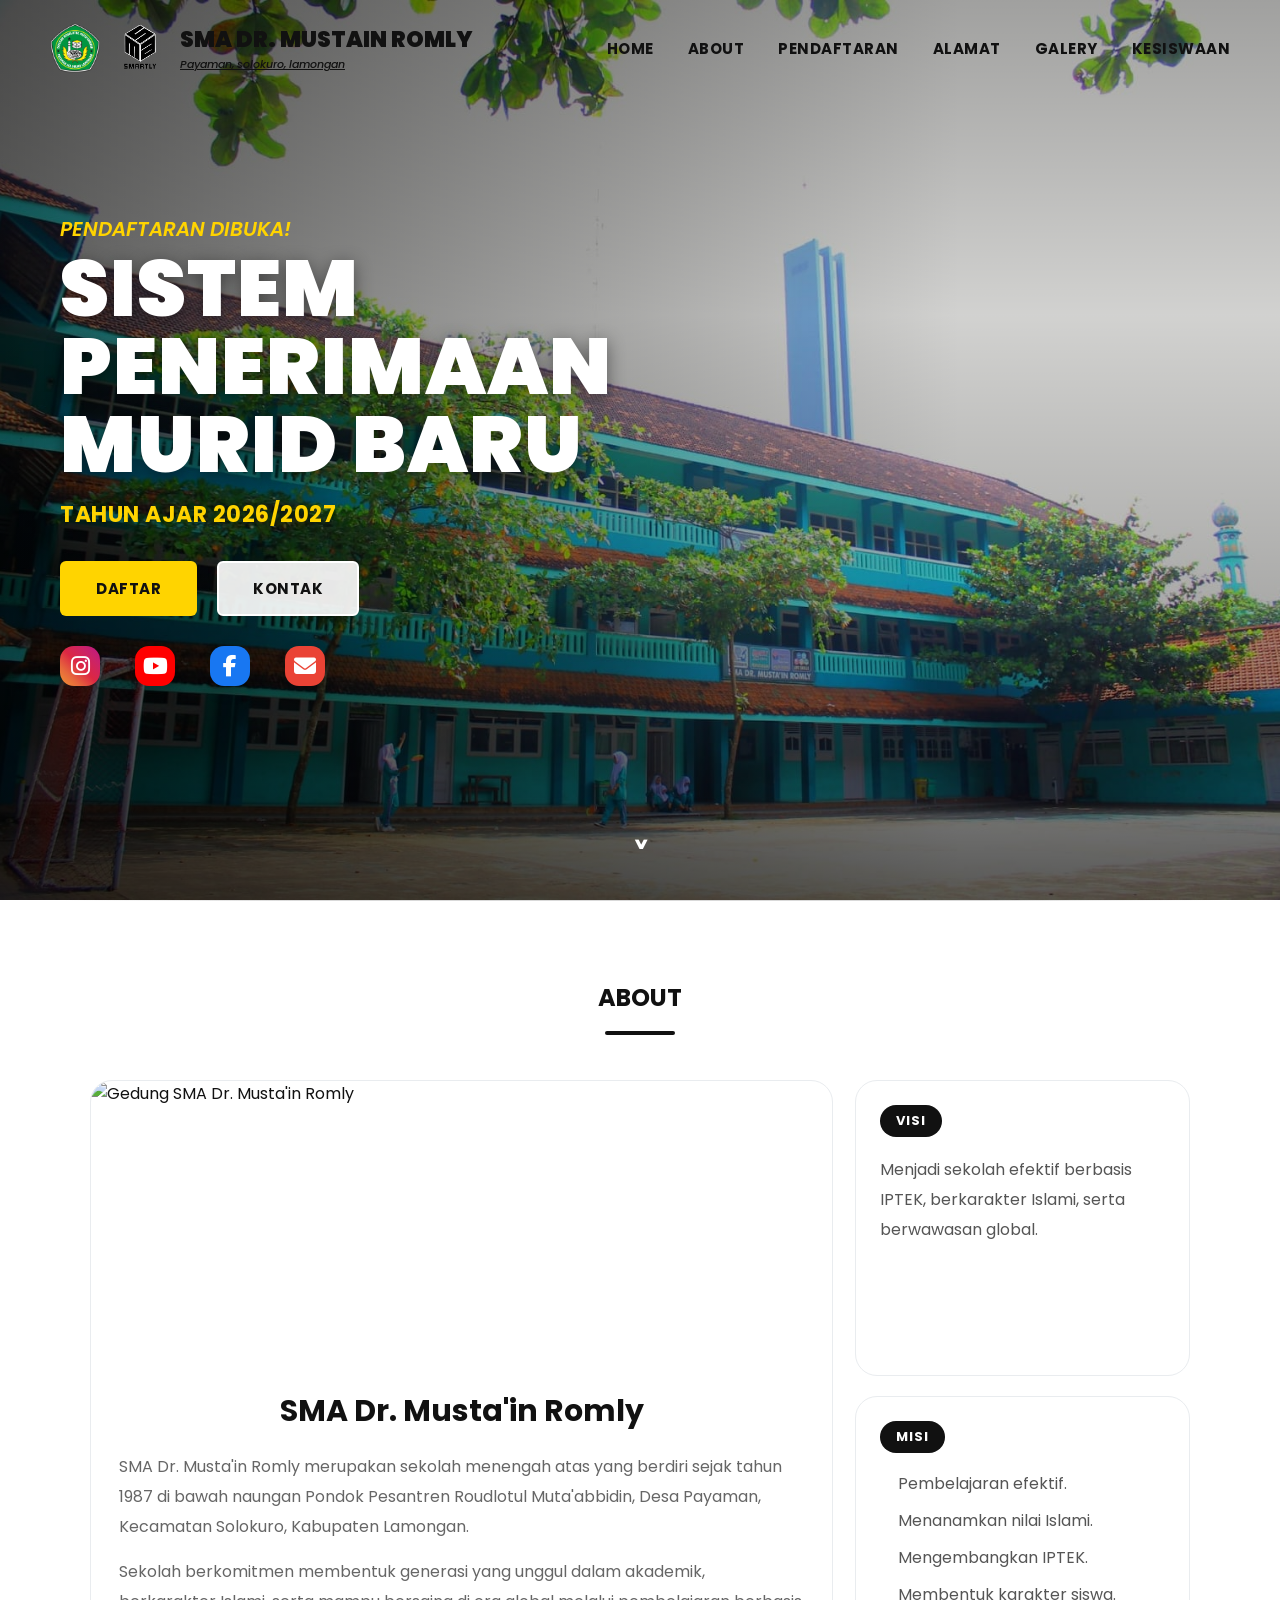
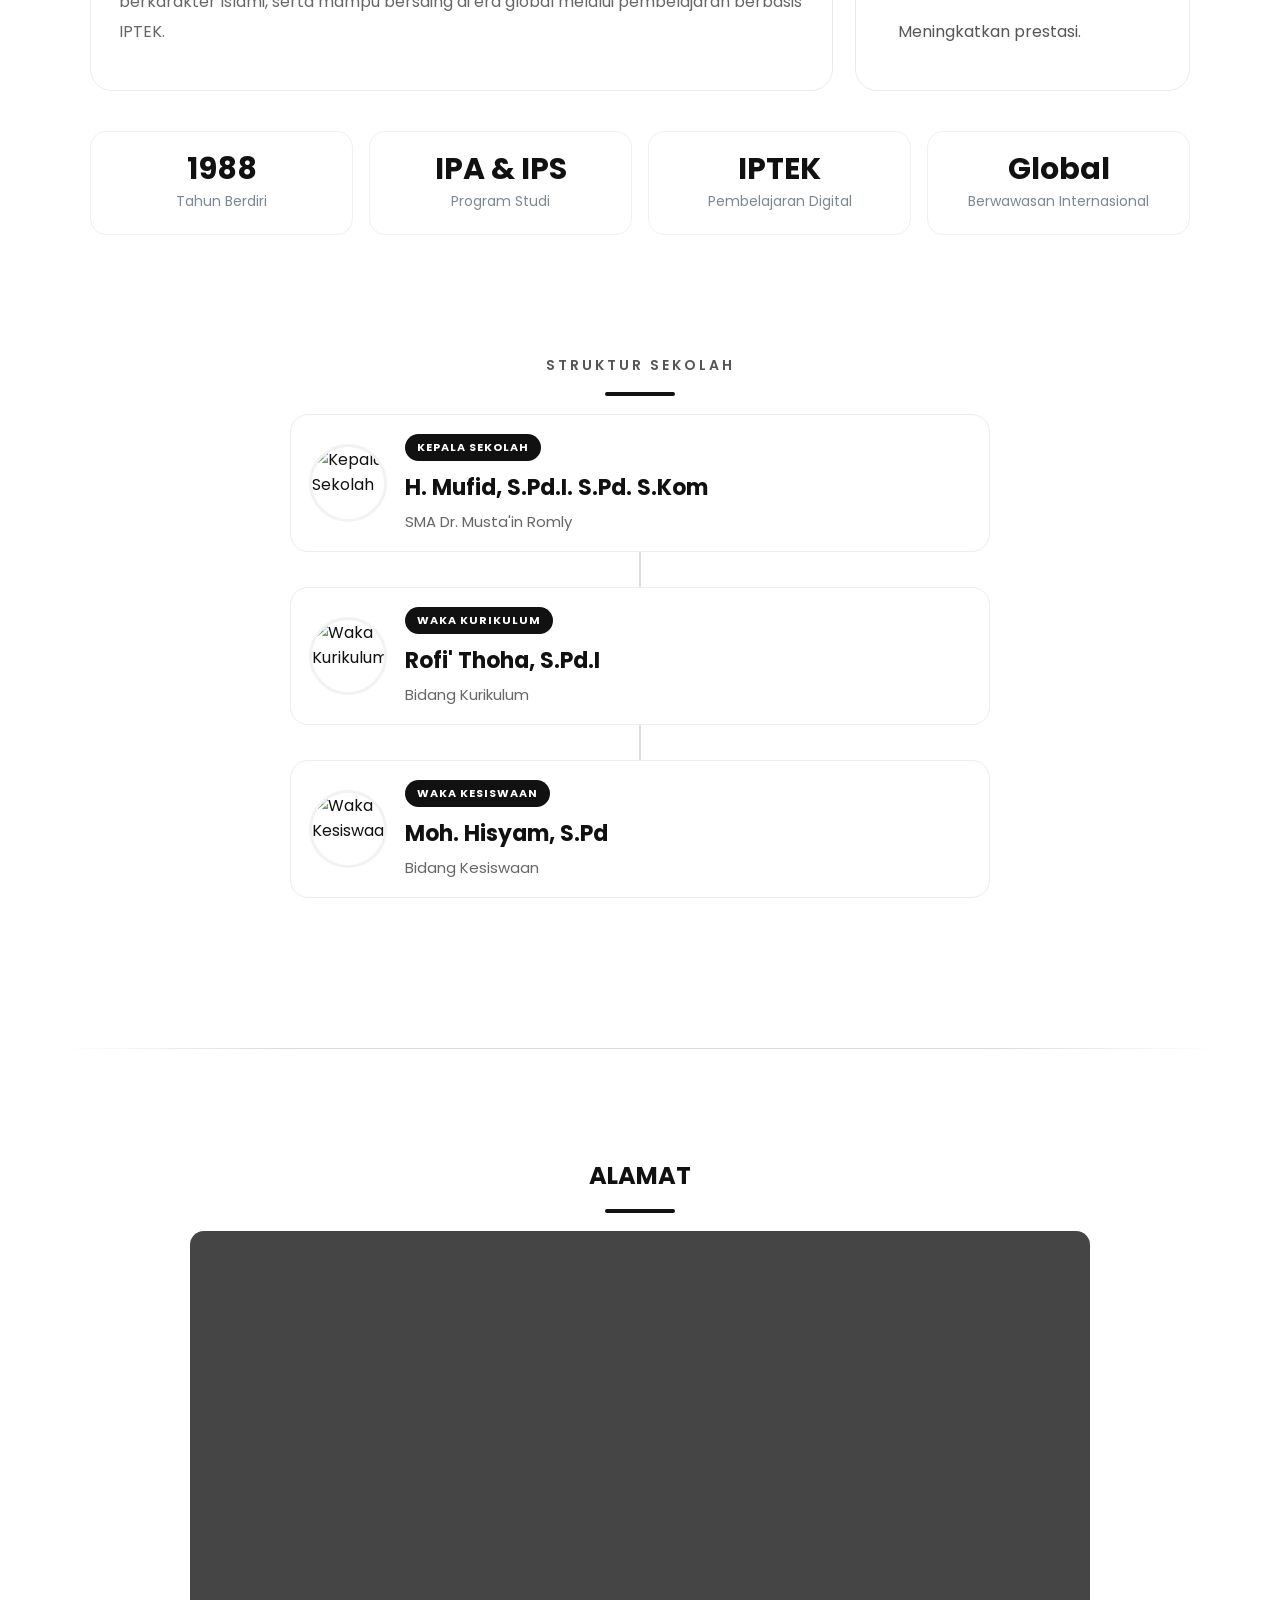
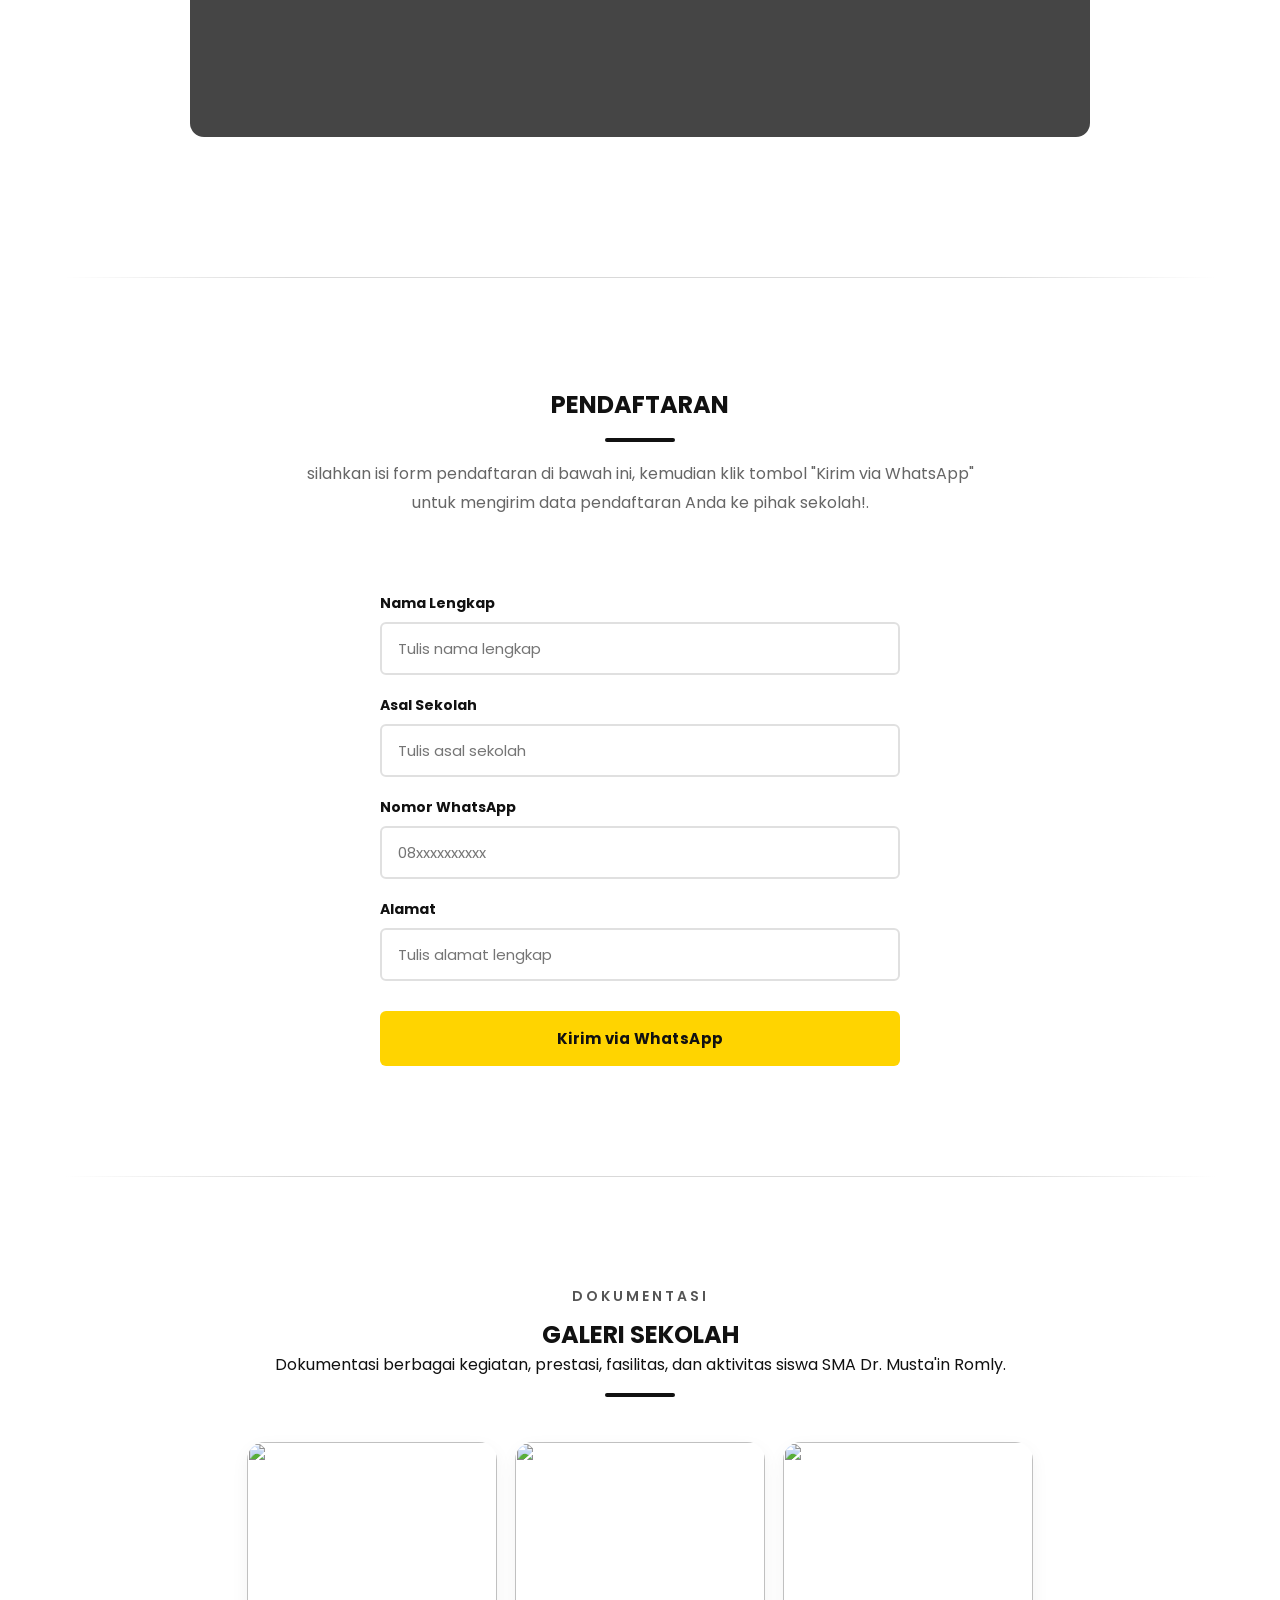
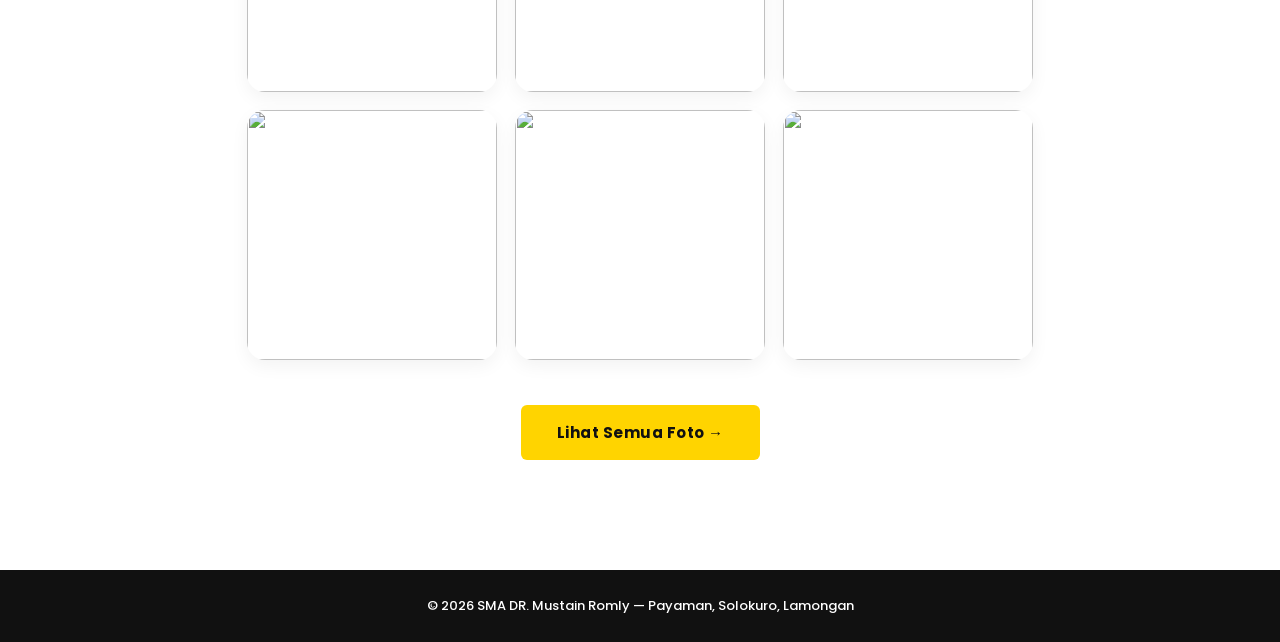
==== commit 8dbdac48: "Update names of school leaders in index.html" ====
--- a/index.html
+++ b/index.html
@@ -215,7 +215,7 @@
 
         <div class="leader-info">
             <span>KEPALA SEKOLAH</span>
-            <h3>Nama Kepala Sekolah</h3>
+            <h3>H. Mufid, S.Pd.I. S.Pd. S.Kom</h3>
             <p>SMA Dr. Musta'in Romly</p>
         </div>
 
@@ -229,7 +229,7 @@
 
         <div class="leader-info">
             <span>WAKA KURIKULUM</span>
-            <h3>Nama Waka Kurikulum</h3>
+            <h3>Rofi' Thoha, S.Pd.I</h3>
             <p>Bidang Kurikulum</p>
         </div>
 
@@ -243,7 +243,7 @@
 
         <div class="leader-info">
             <span>WAKA KESISWAAN</span>
-            <h3>Nama Waka Kesiswaan</h3>
+            <h3>Moh. Hisyam, S.Pd</h3>
             <p>Bidang Kesiswaan</p>
         </div>
 
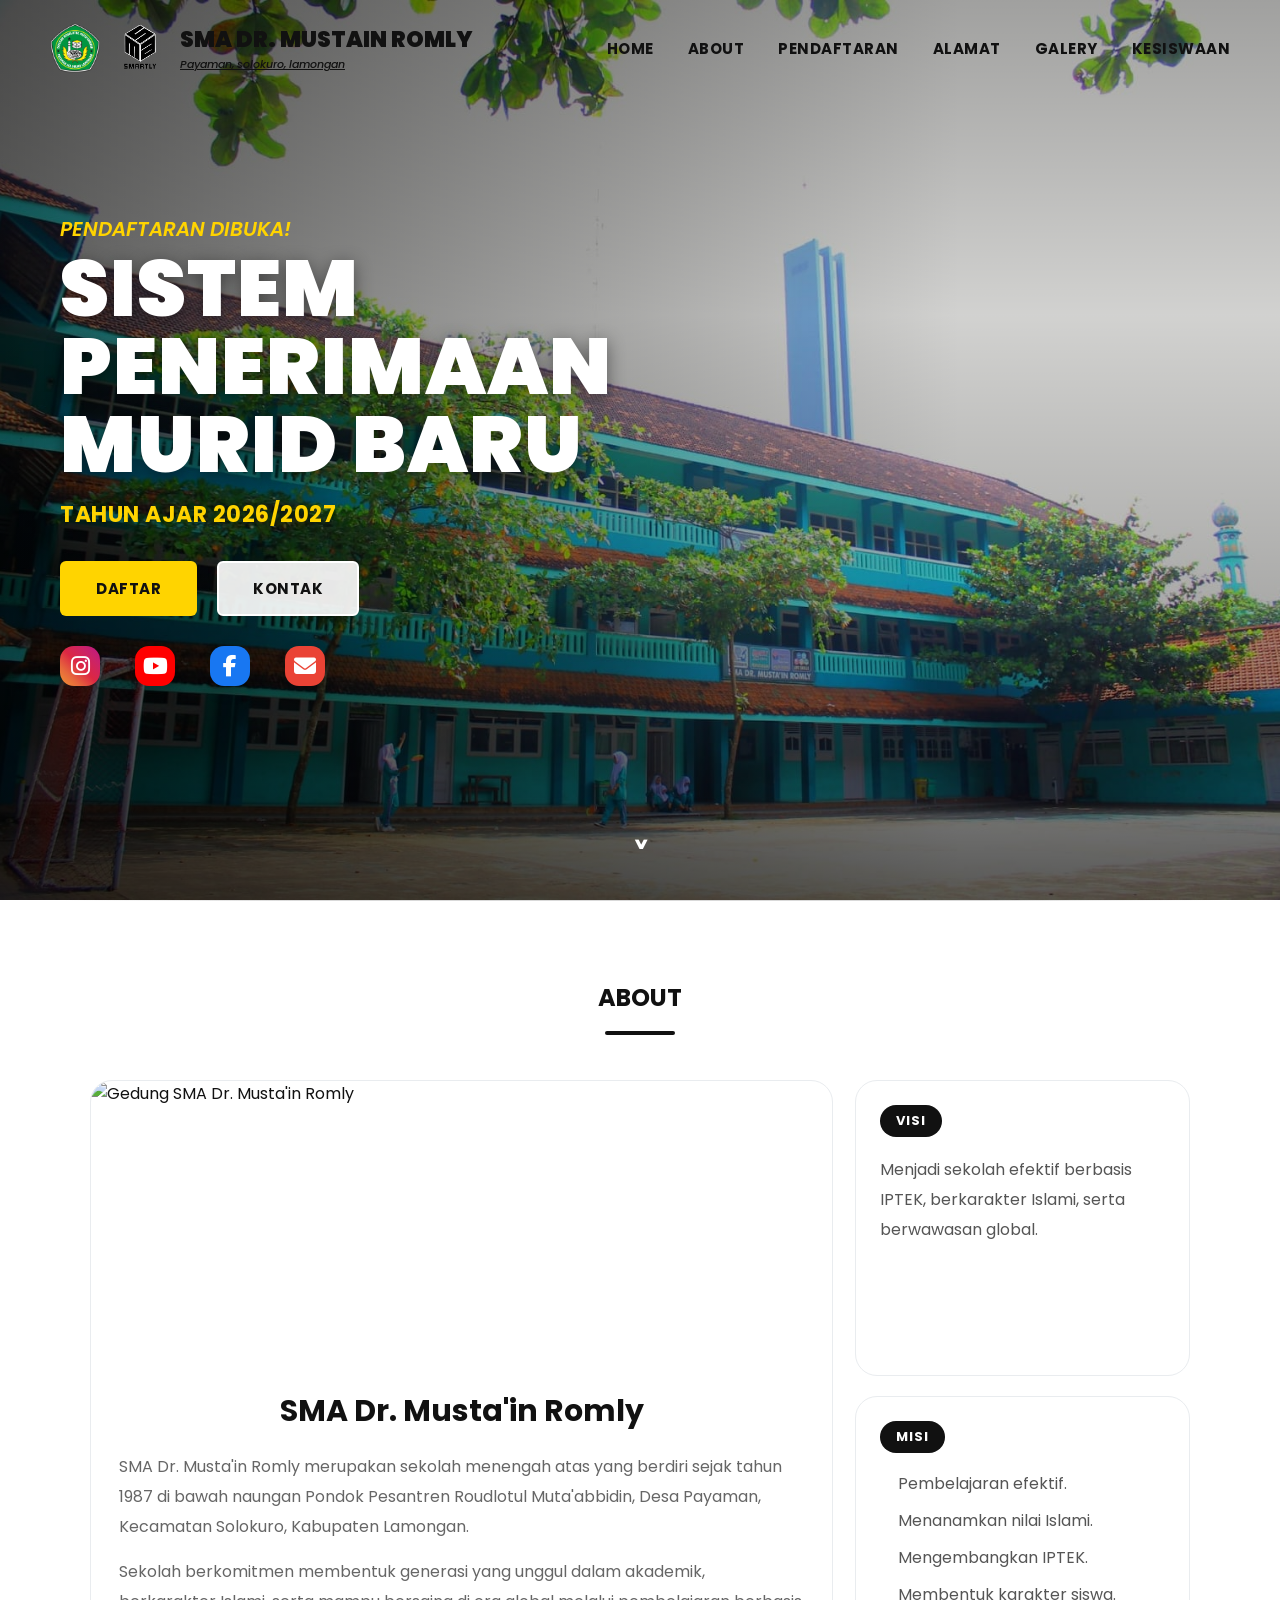
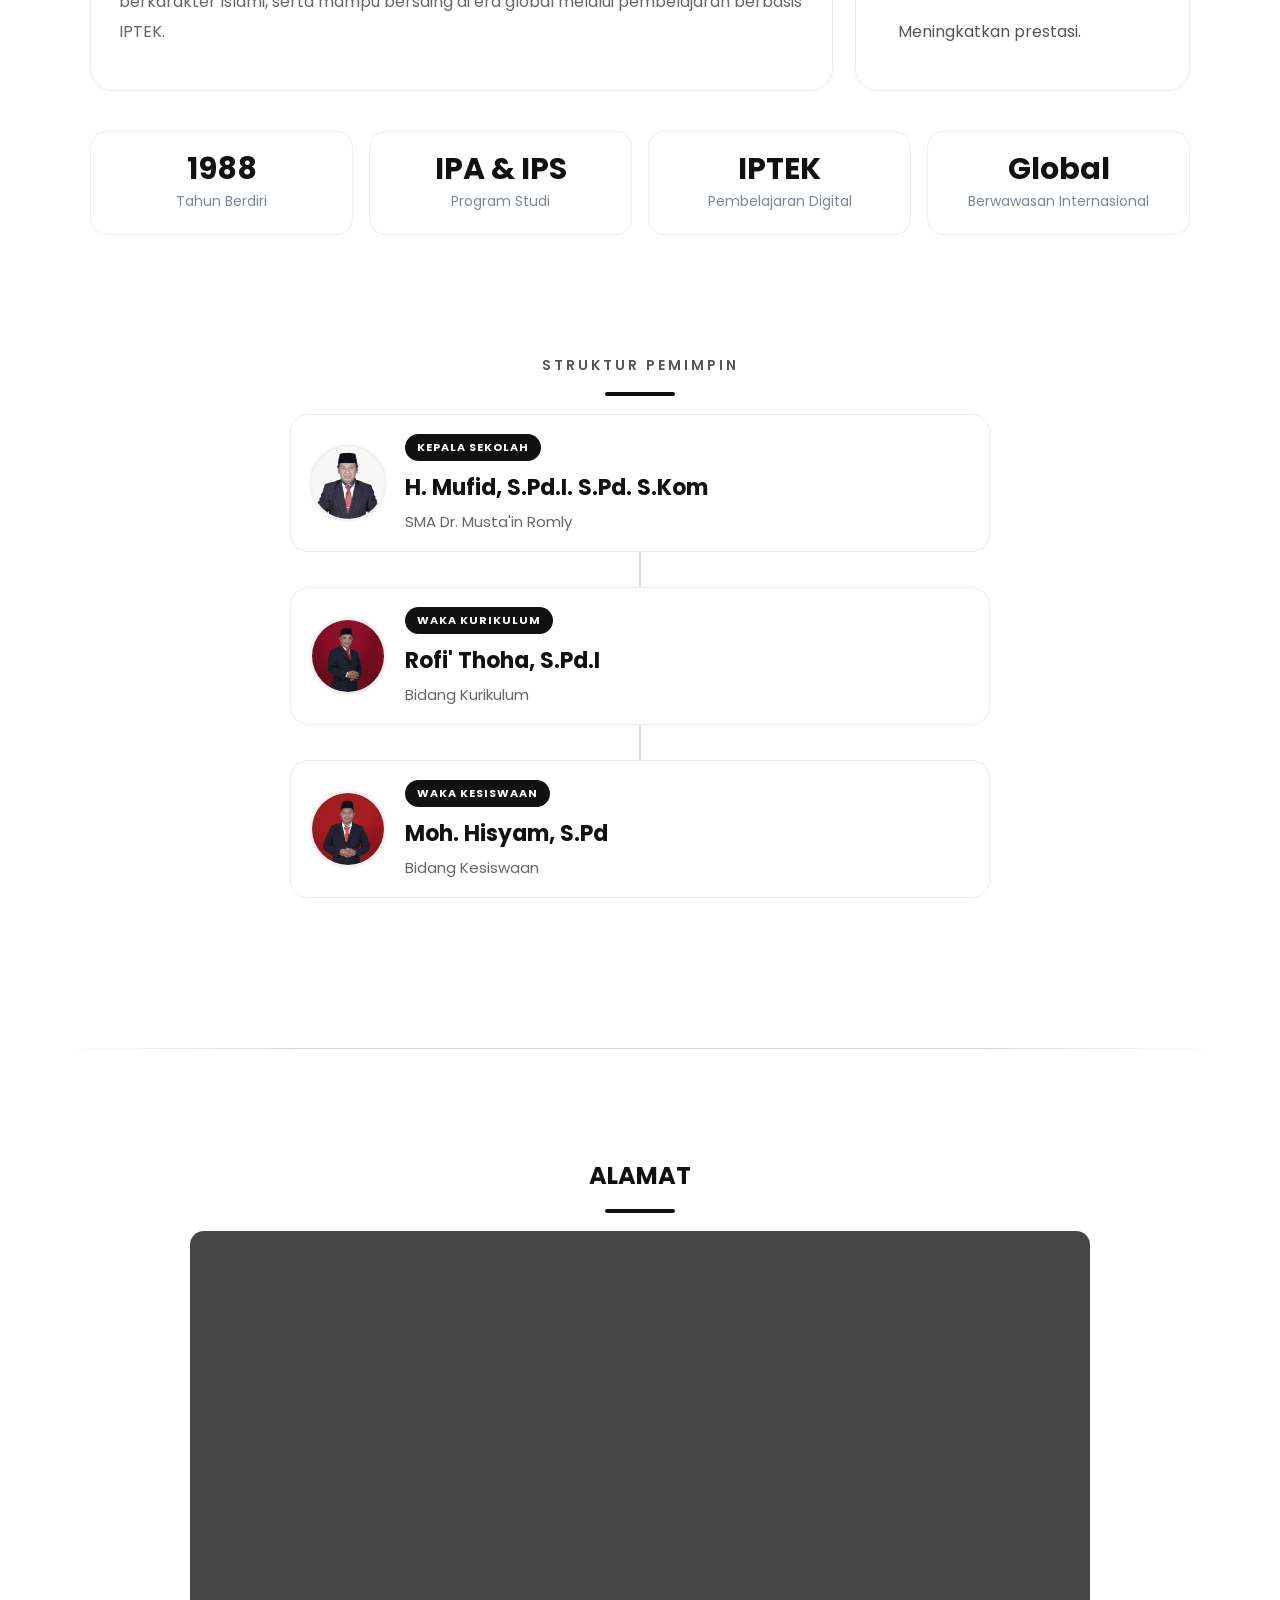
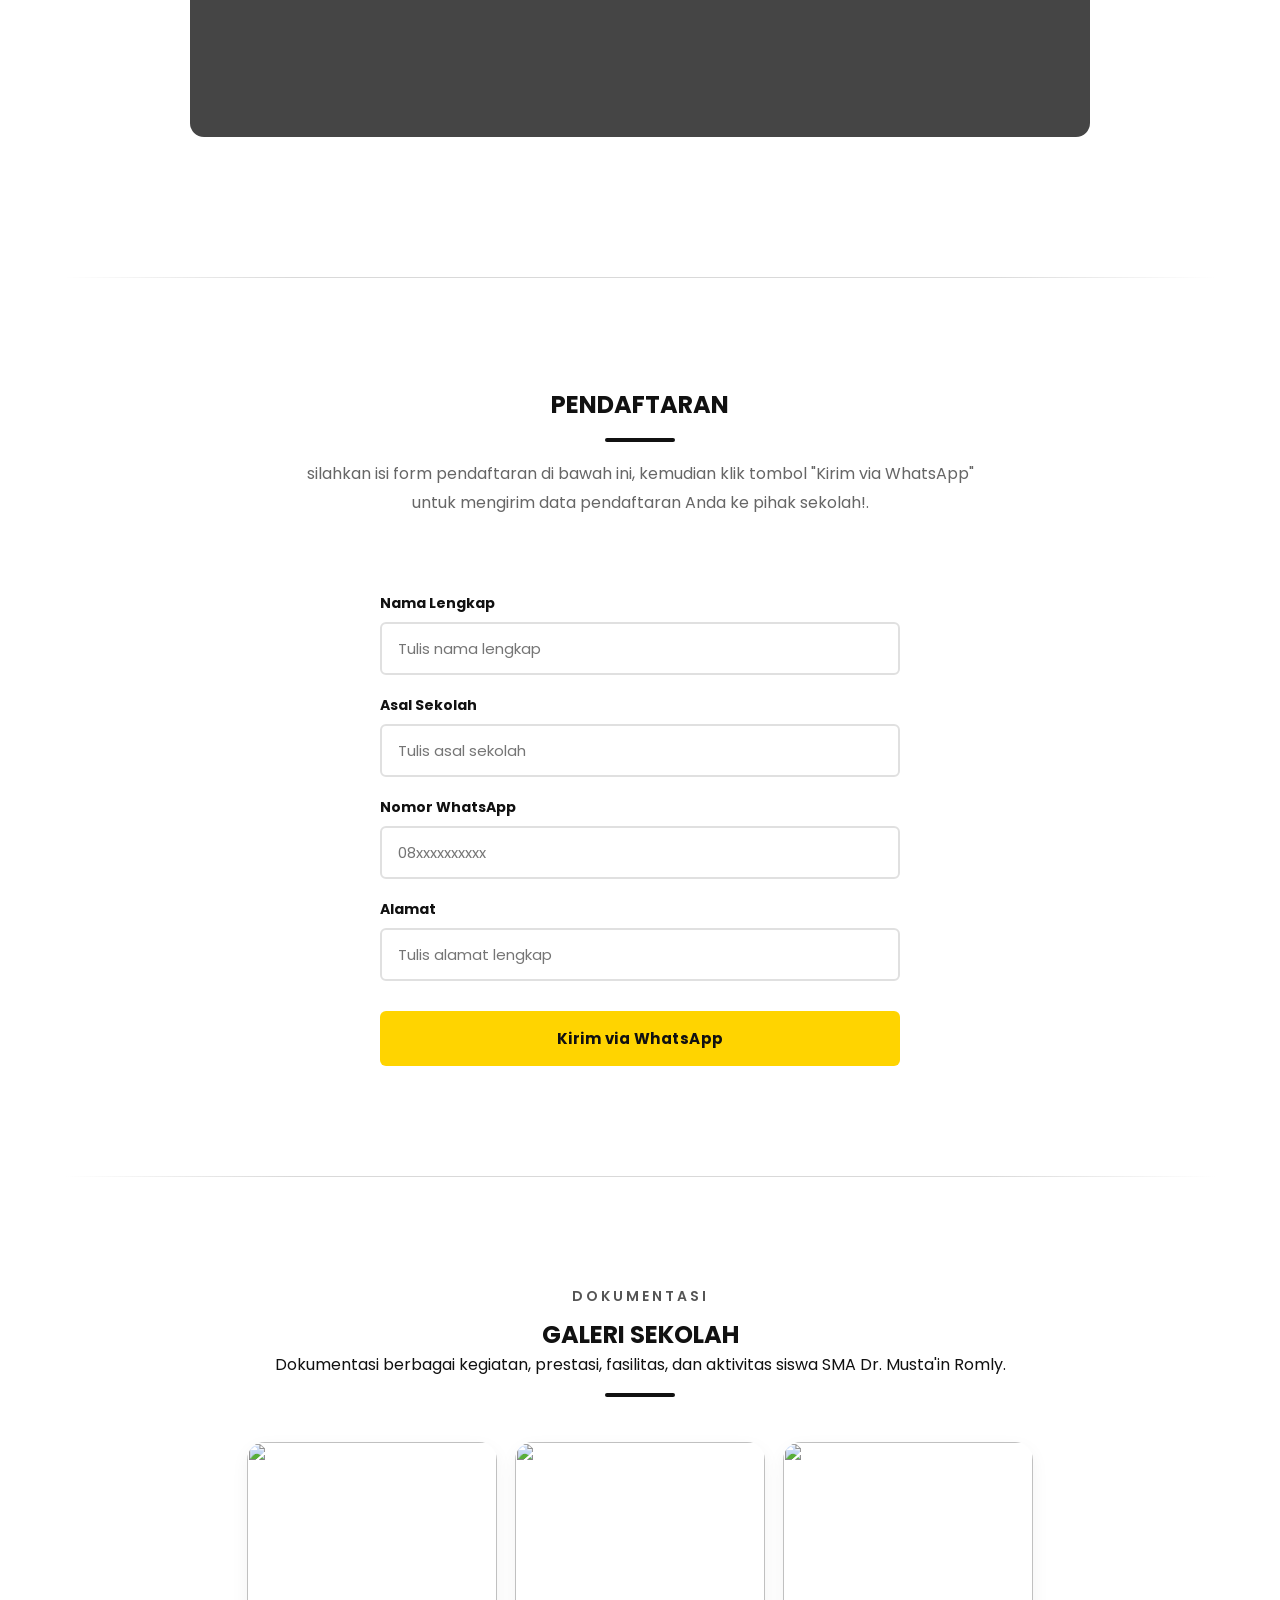
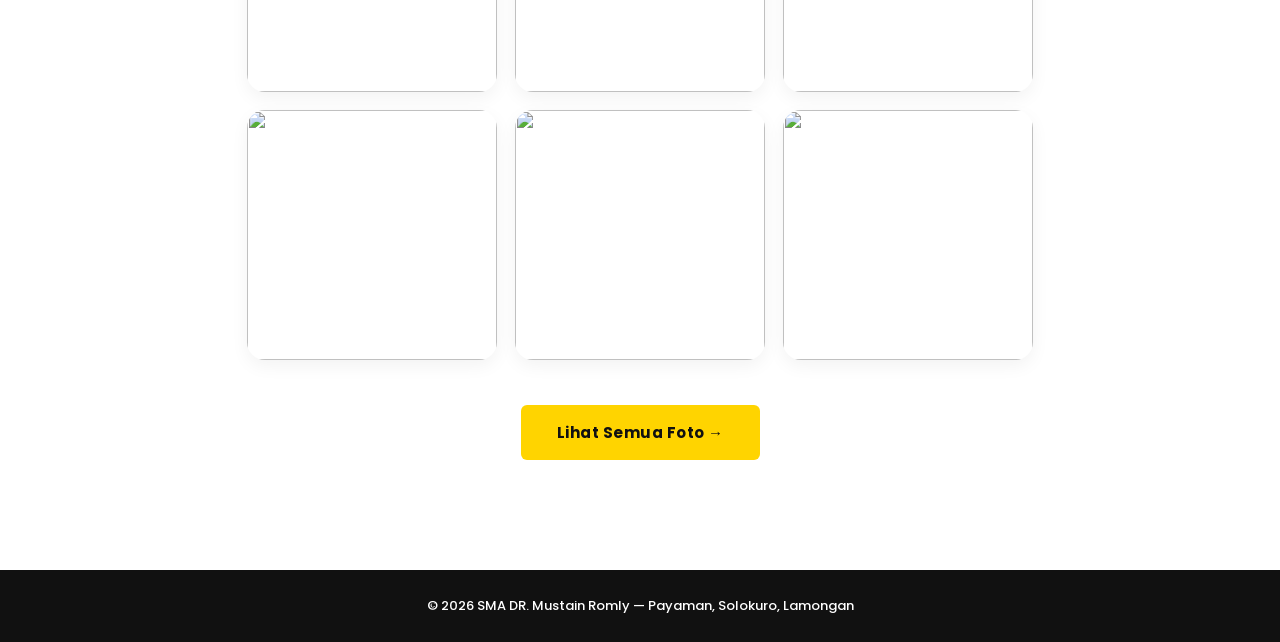
==== commit c4de1c92: "Update index.html" ====
--- a/index.html
+++ b/index.html
@@ -209,7 +209,7 @@
     <!-- ======================= STRUKTUR SEKOLAH ======================= -->
 
 <div class="leader-section">
-  <h2 class="section-heading"><span>STRUKTUR SEKOLAH</span></h2>
+  <h2 class="section-heading"><span>STRUKTUR PEMIMPIN</span></h2>
     <div class="leader-card">
         <img src="assets/kepsek.jpg" alt="Kepala Sekolah">
 
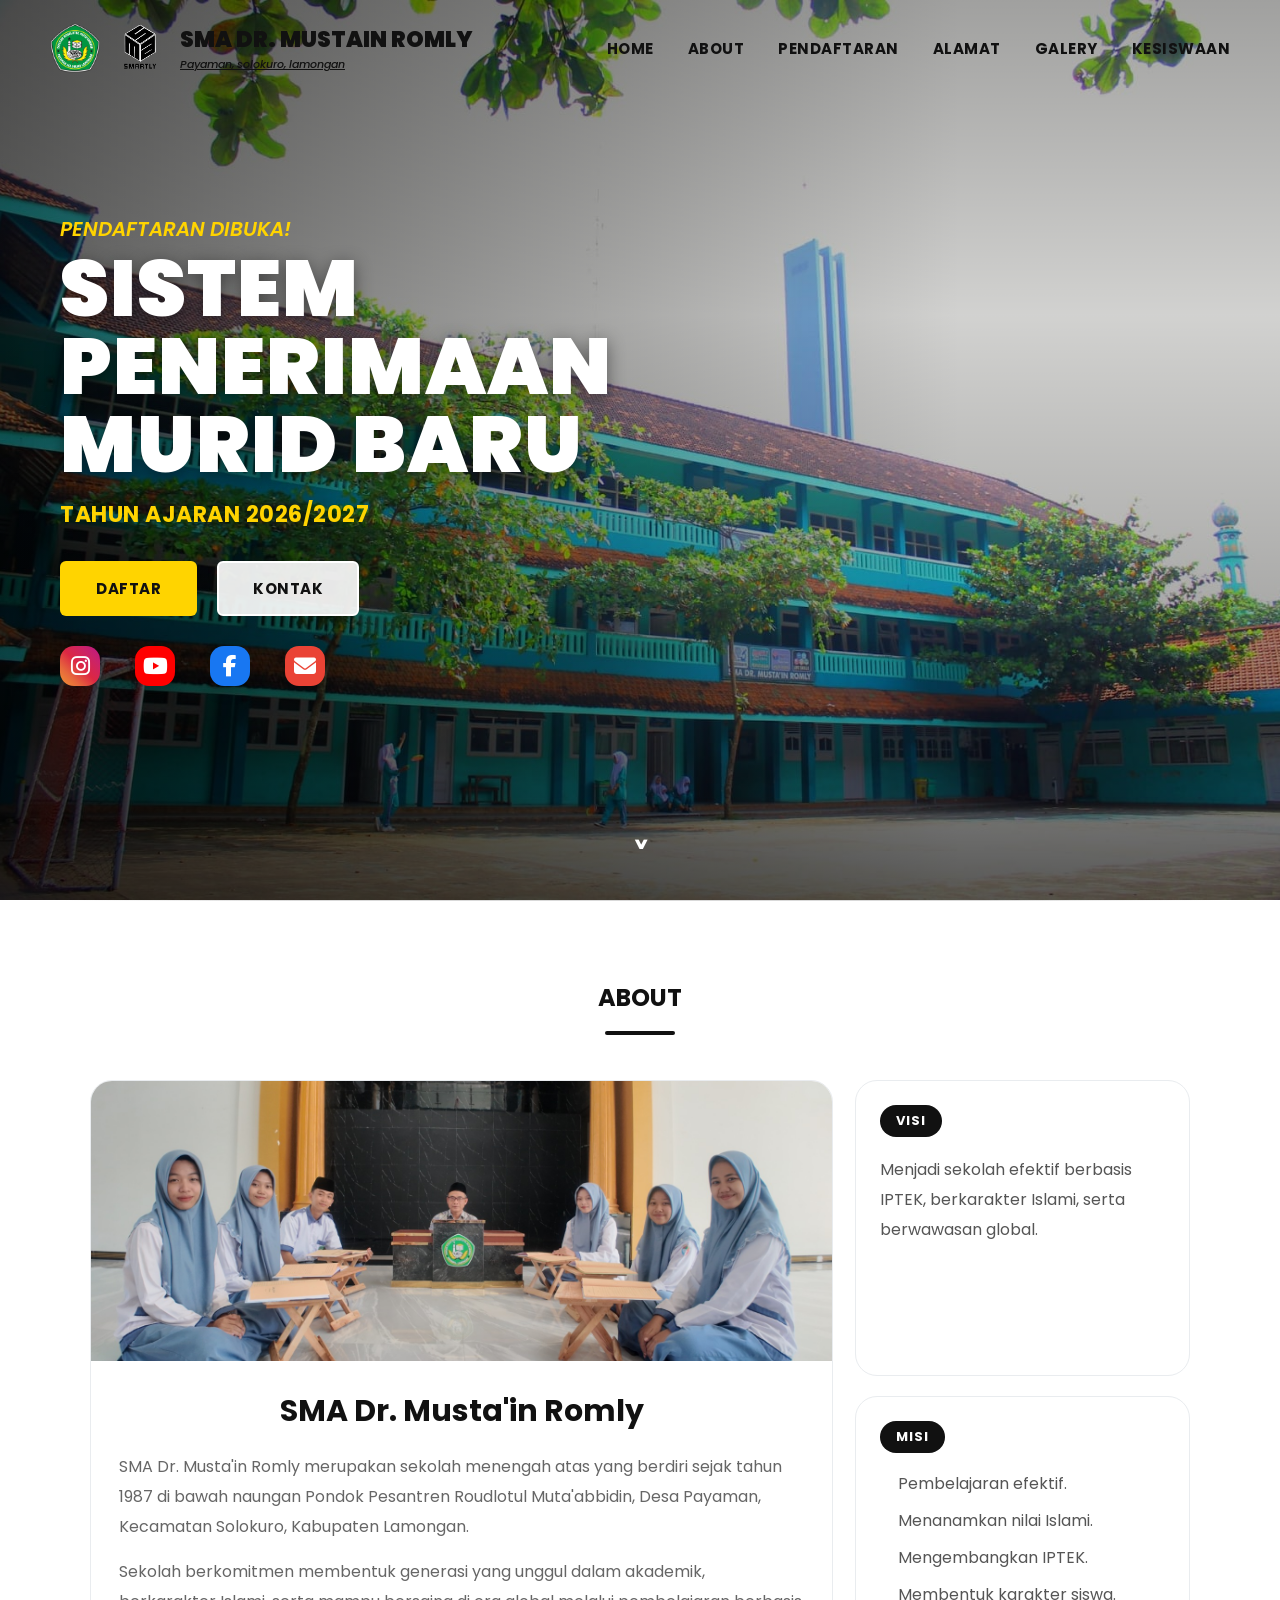
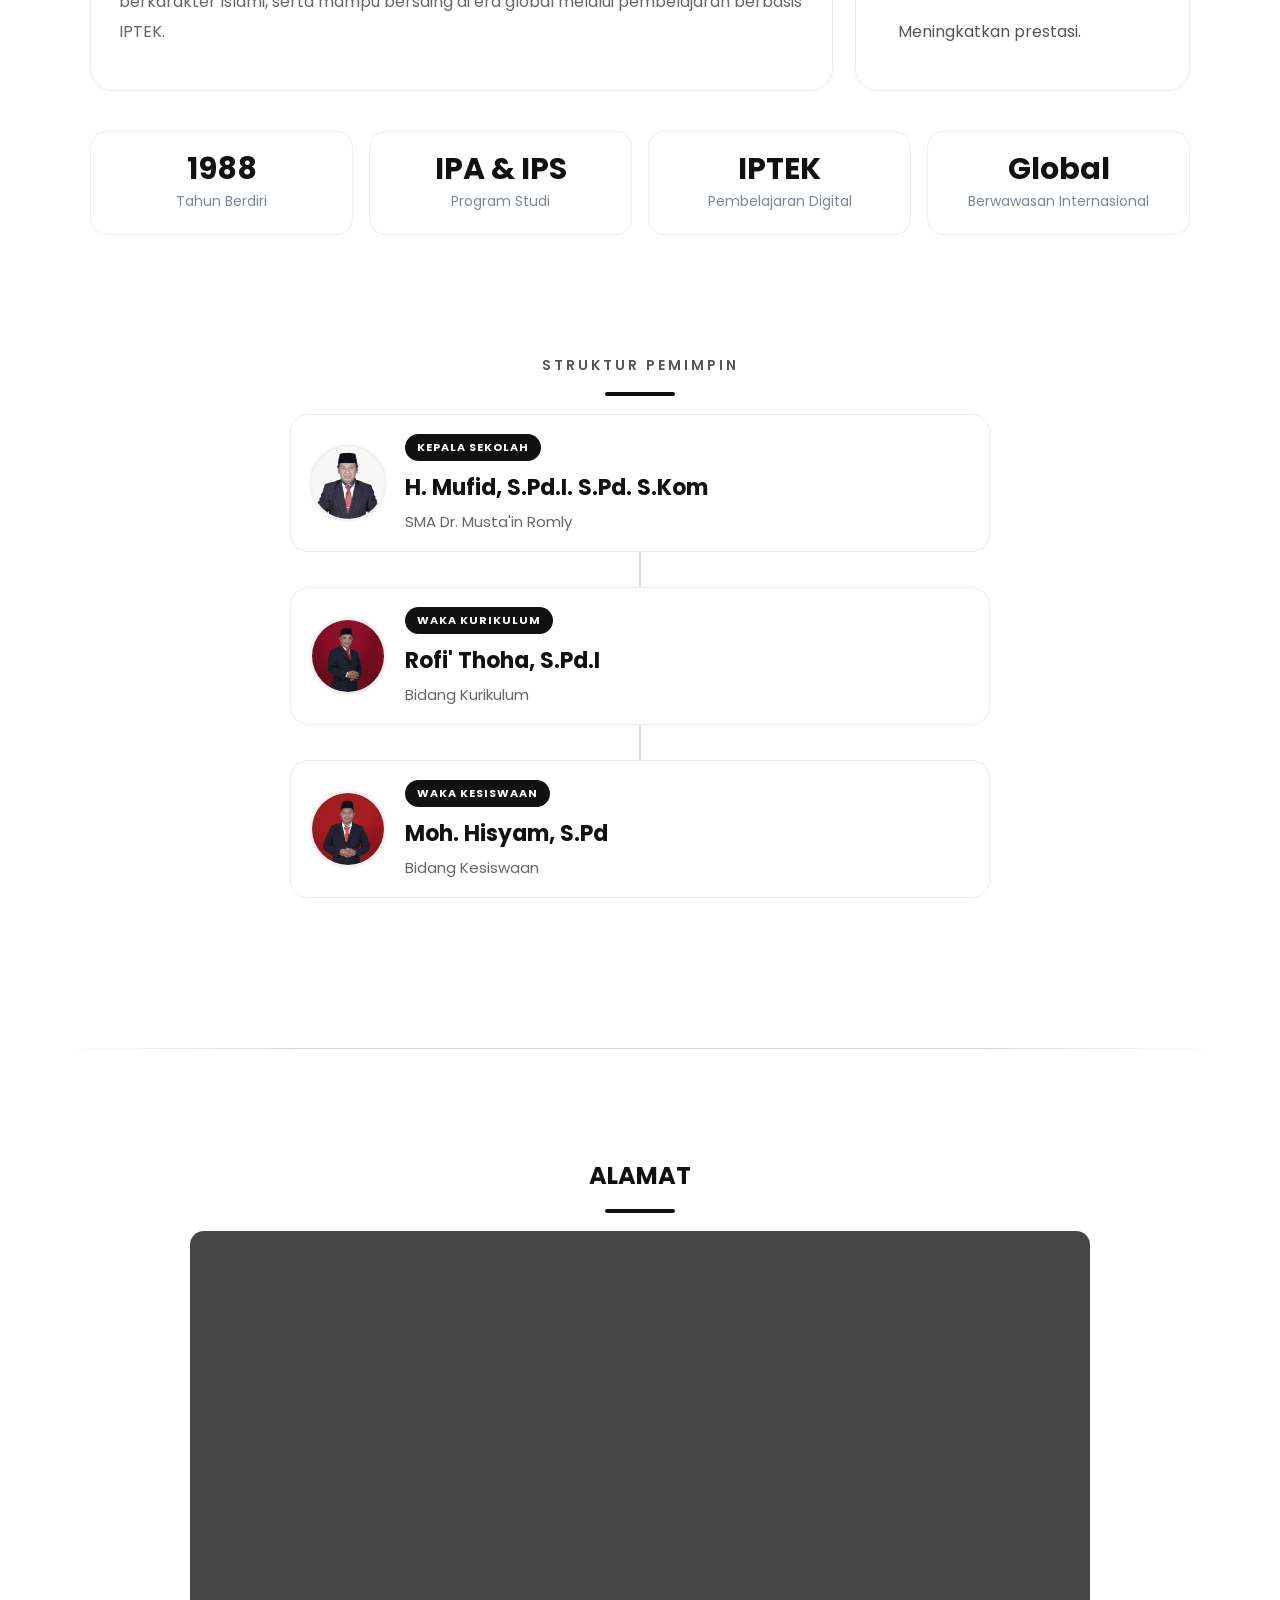
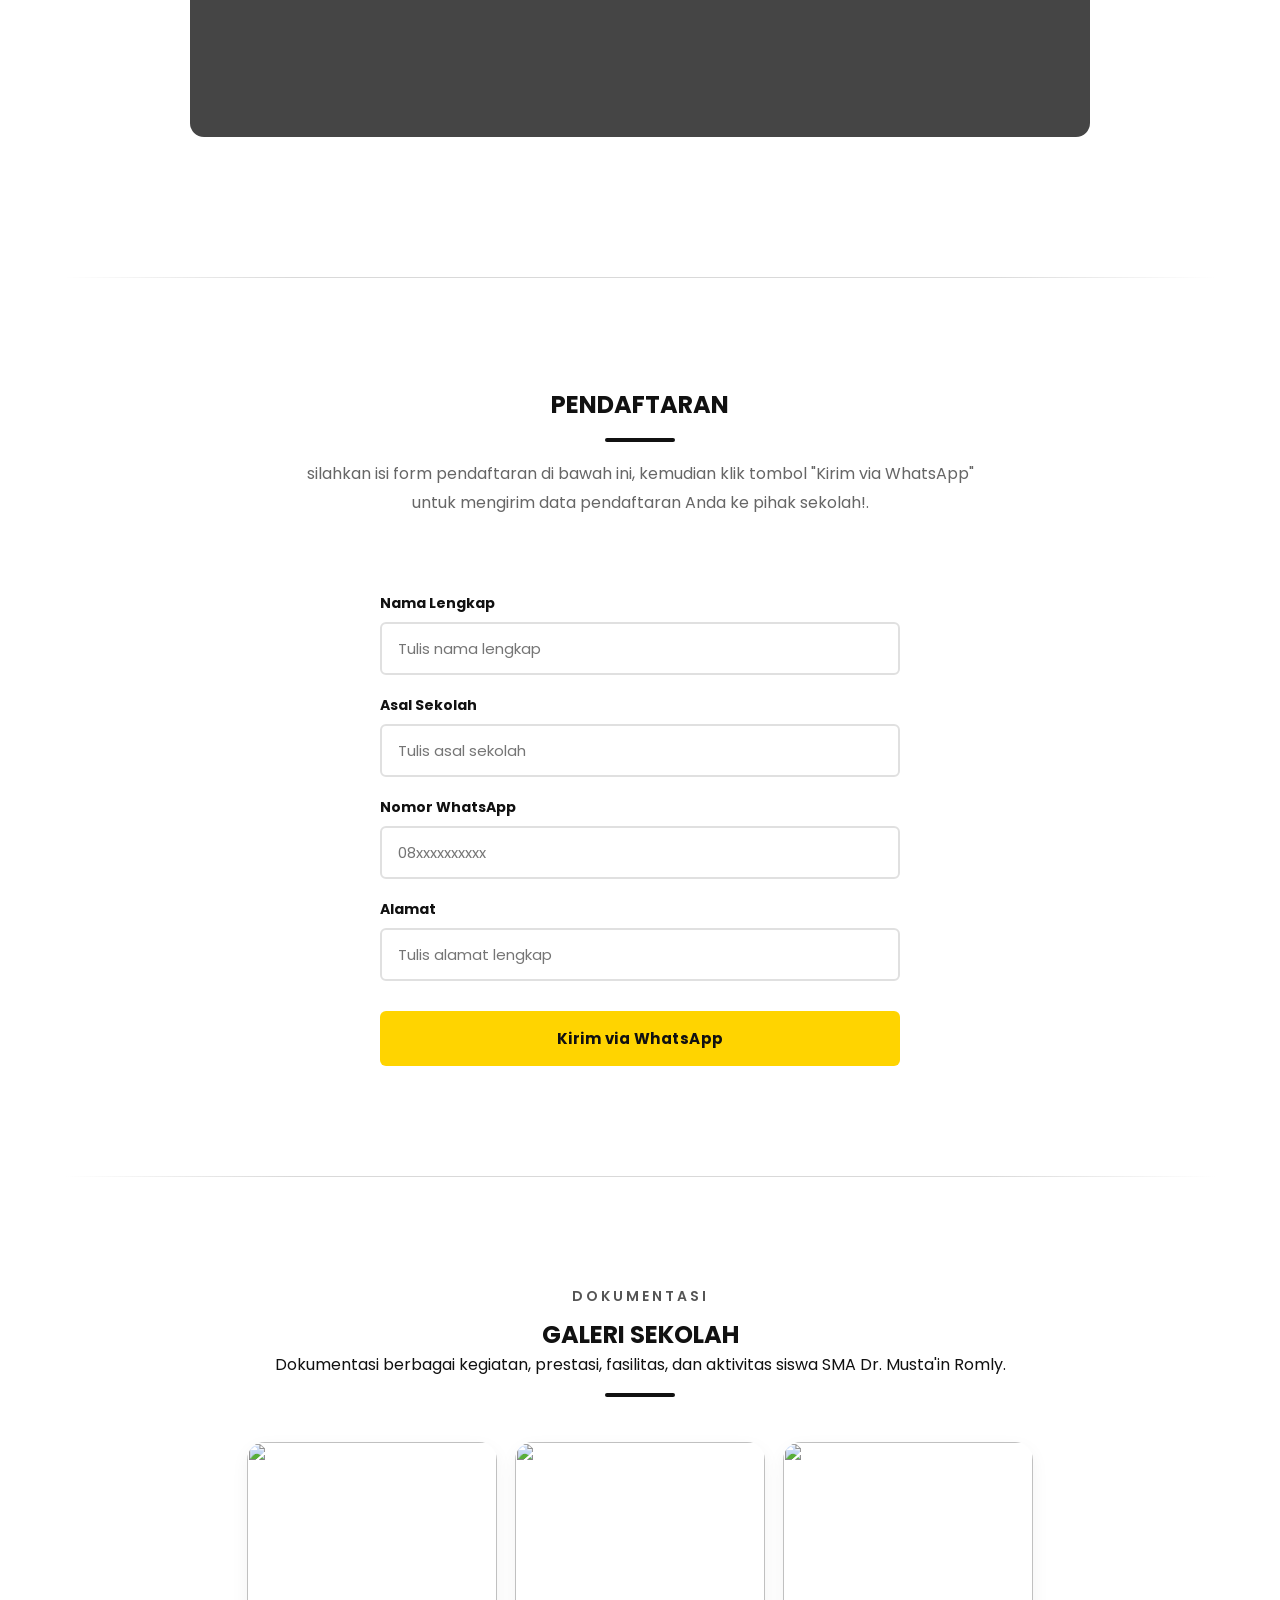
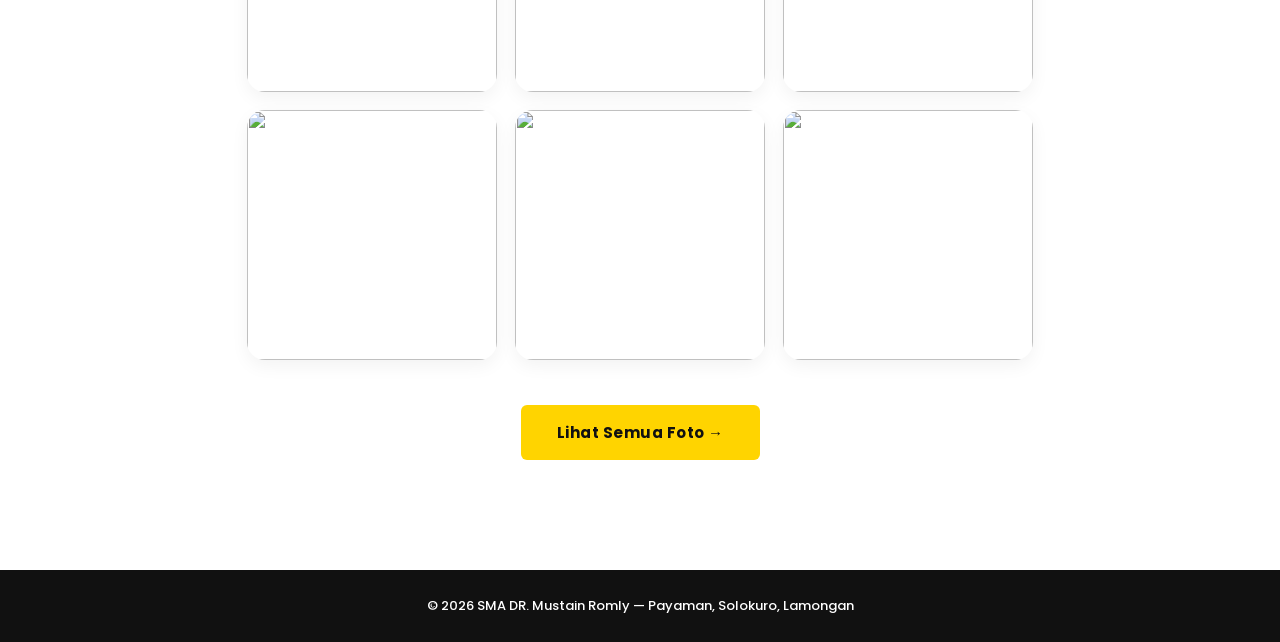
==== commit 52d96ea0: "Update index.html" ====
--- a/index.html
+++ b/index.html
@@ -4,7 +4,7 @@
   <meta charset="UTF-8">
   <meta name="viewport" content="width=device-width, initial-scale=1.0">
   <title>SMA DR. MUSTAIN ROMLY</title>
-  <link rel="icon" type="image/png" href="assets/logorm.png">
+  <link rel="icon" type="image/png" href="assets/logosma.png">
   <link rel="preconnect" href="https://fonts.googleapis.com">
   <link rel="preconnect" href="https://fonts.gstatic.com" crossorigin>
   <link rel="stylesheet" href="https://cdnjs.cloudflare.com/ajax/libs/font-awesome/6.7.2/css/all.min.css">
@@ -59,7 +59,7 @@
           <span>PENERIMAAN</span>
           <span>MURID BARU</span>
         </h1>
-        <p class="hero-year">TAHUN AJAR 2026/2027</p>
+        <p class="hero-year">TAHUN AJARAN 2026/2027</p>
 
         <div class="hero-buttons">
           <a href="#pendaftaran" class="btn btn--primary">DAFTAR</a>
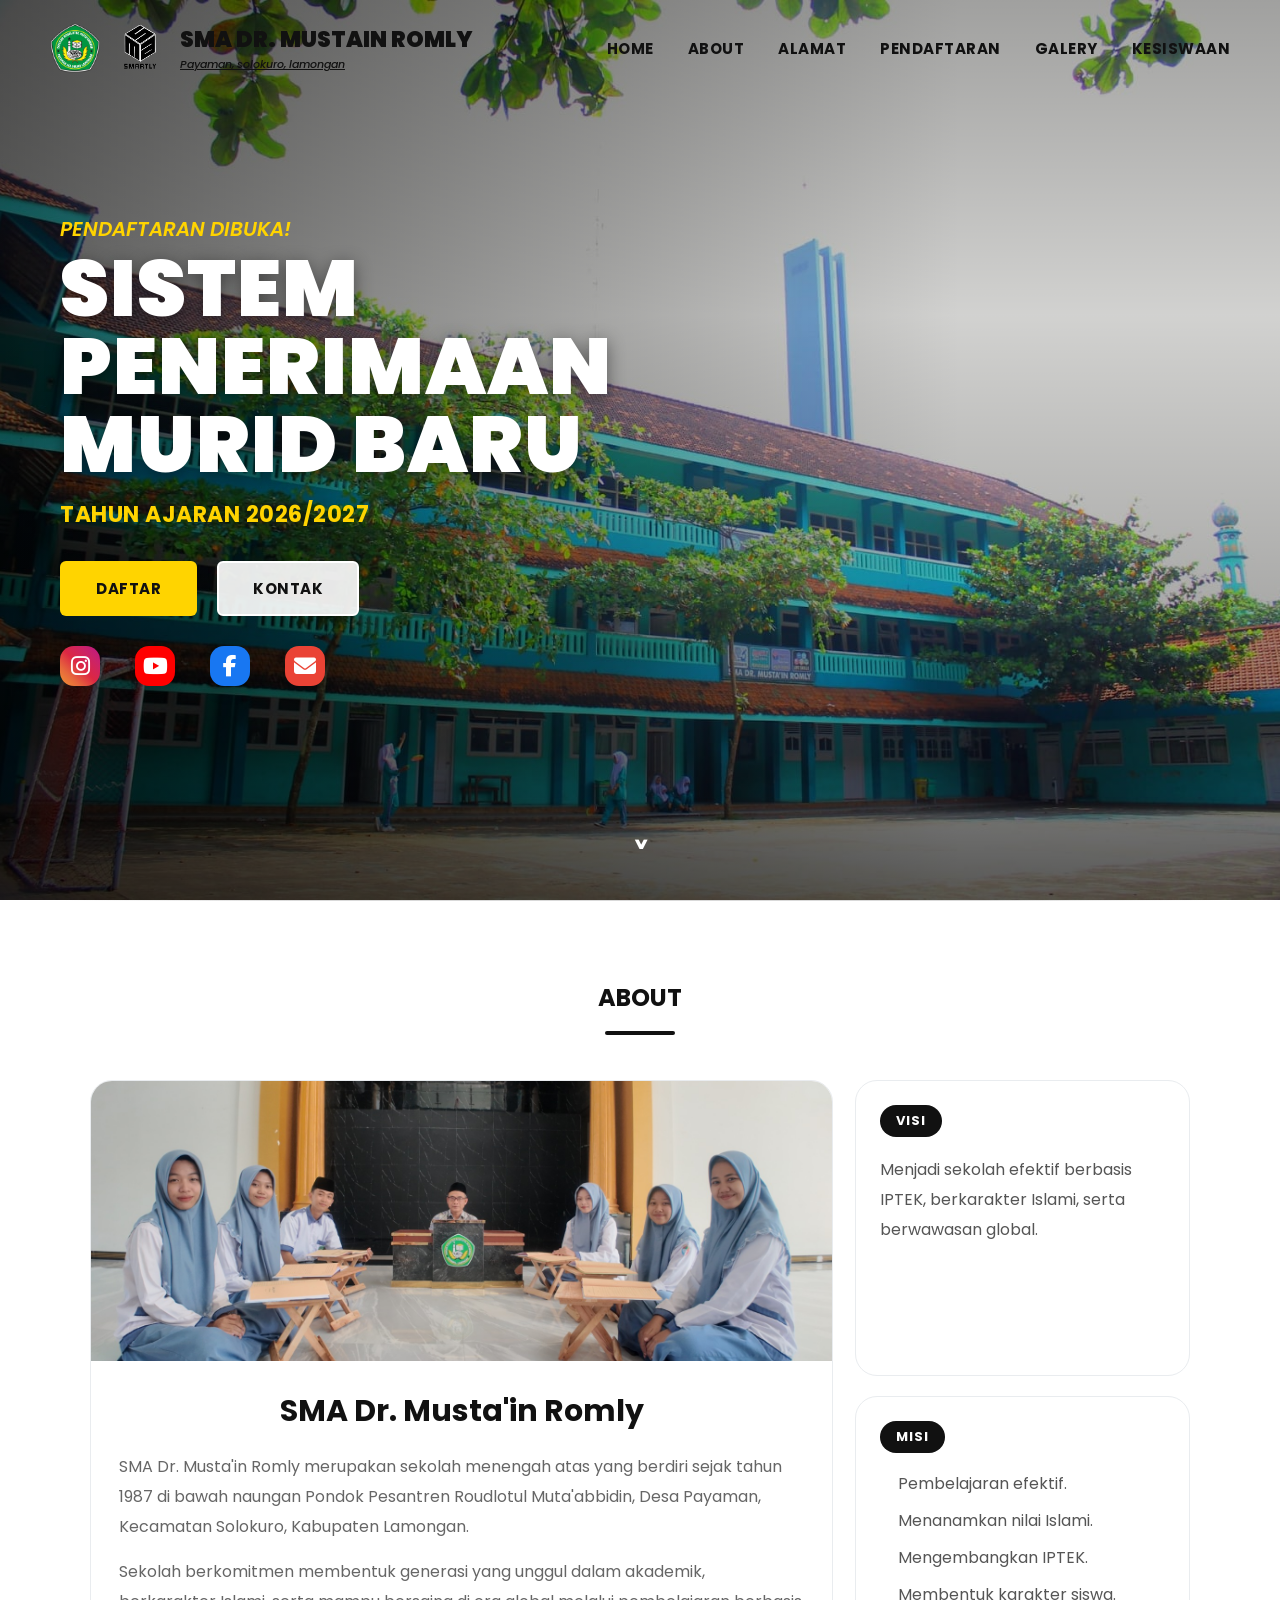
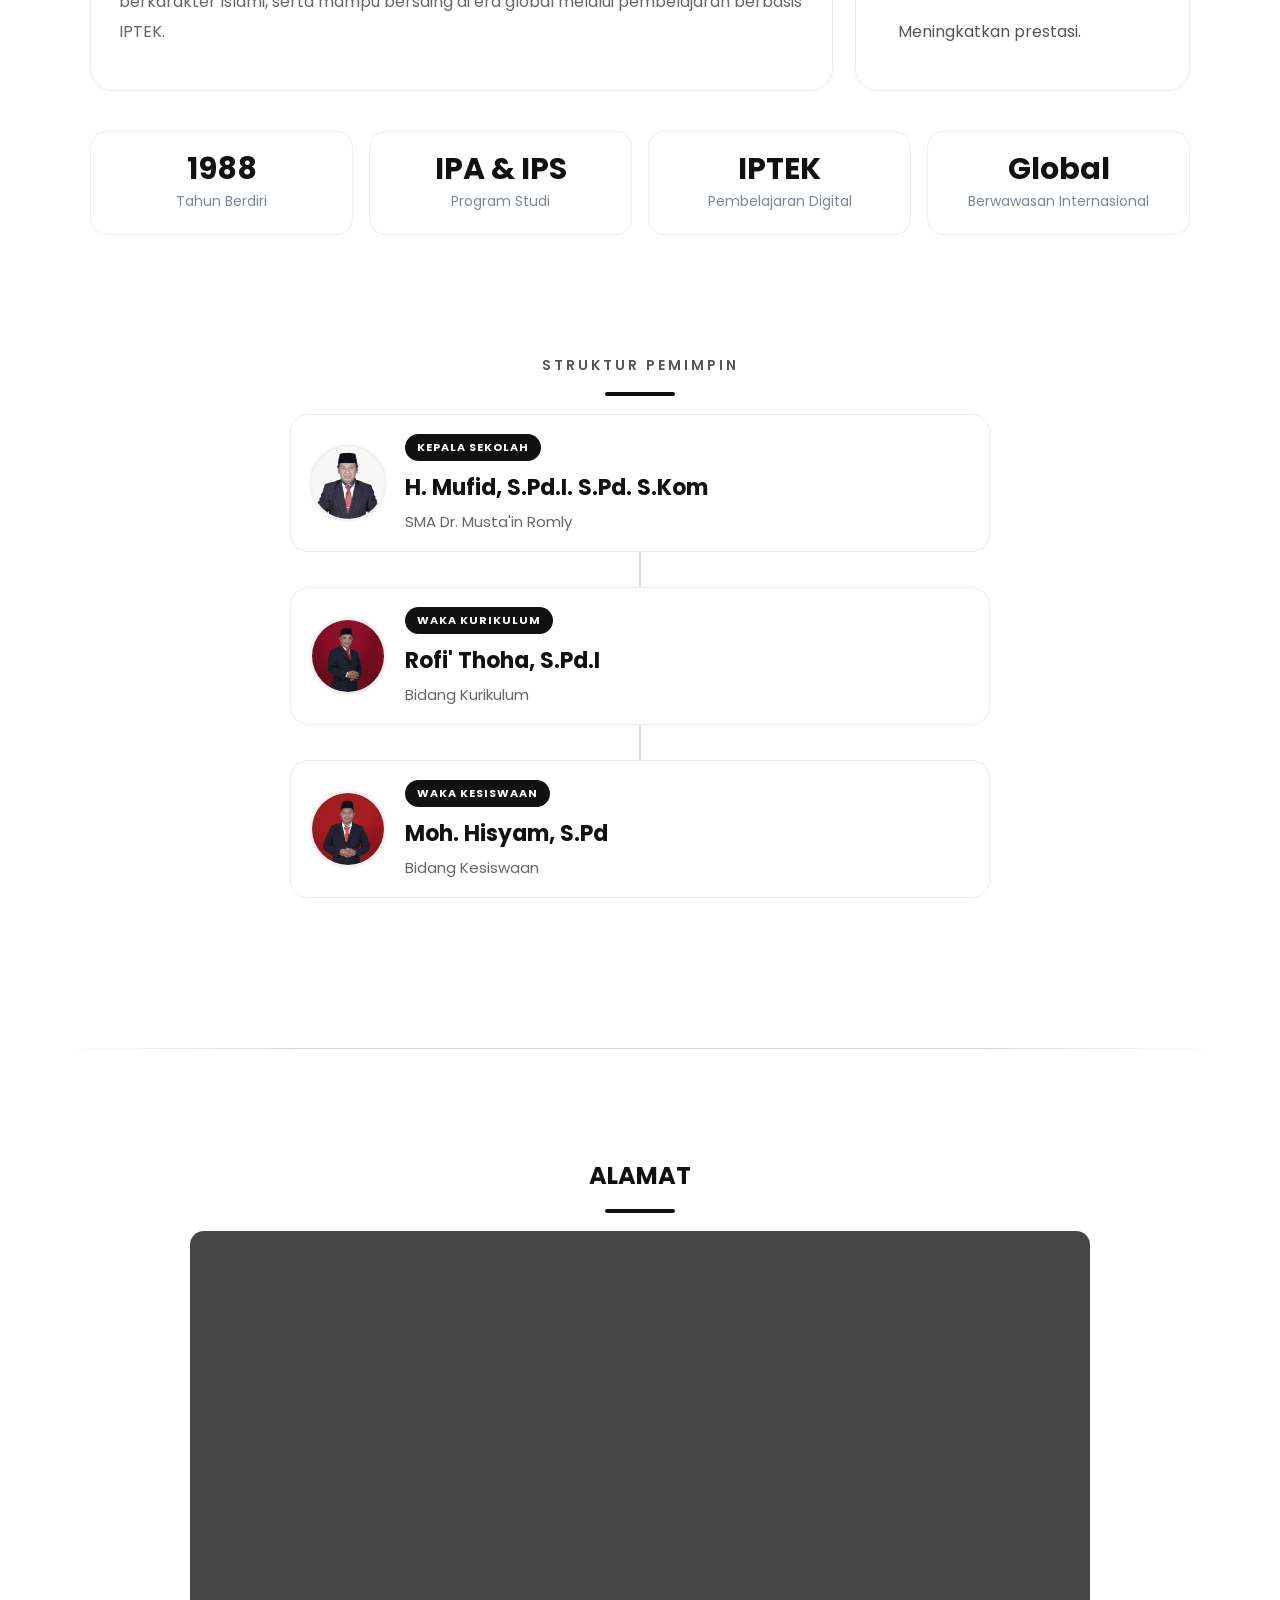
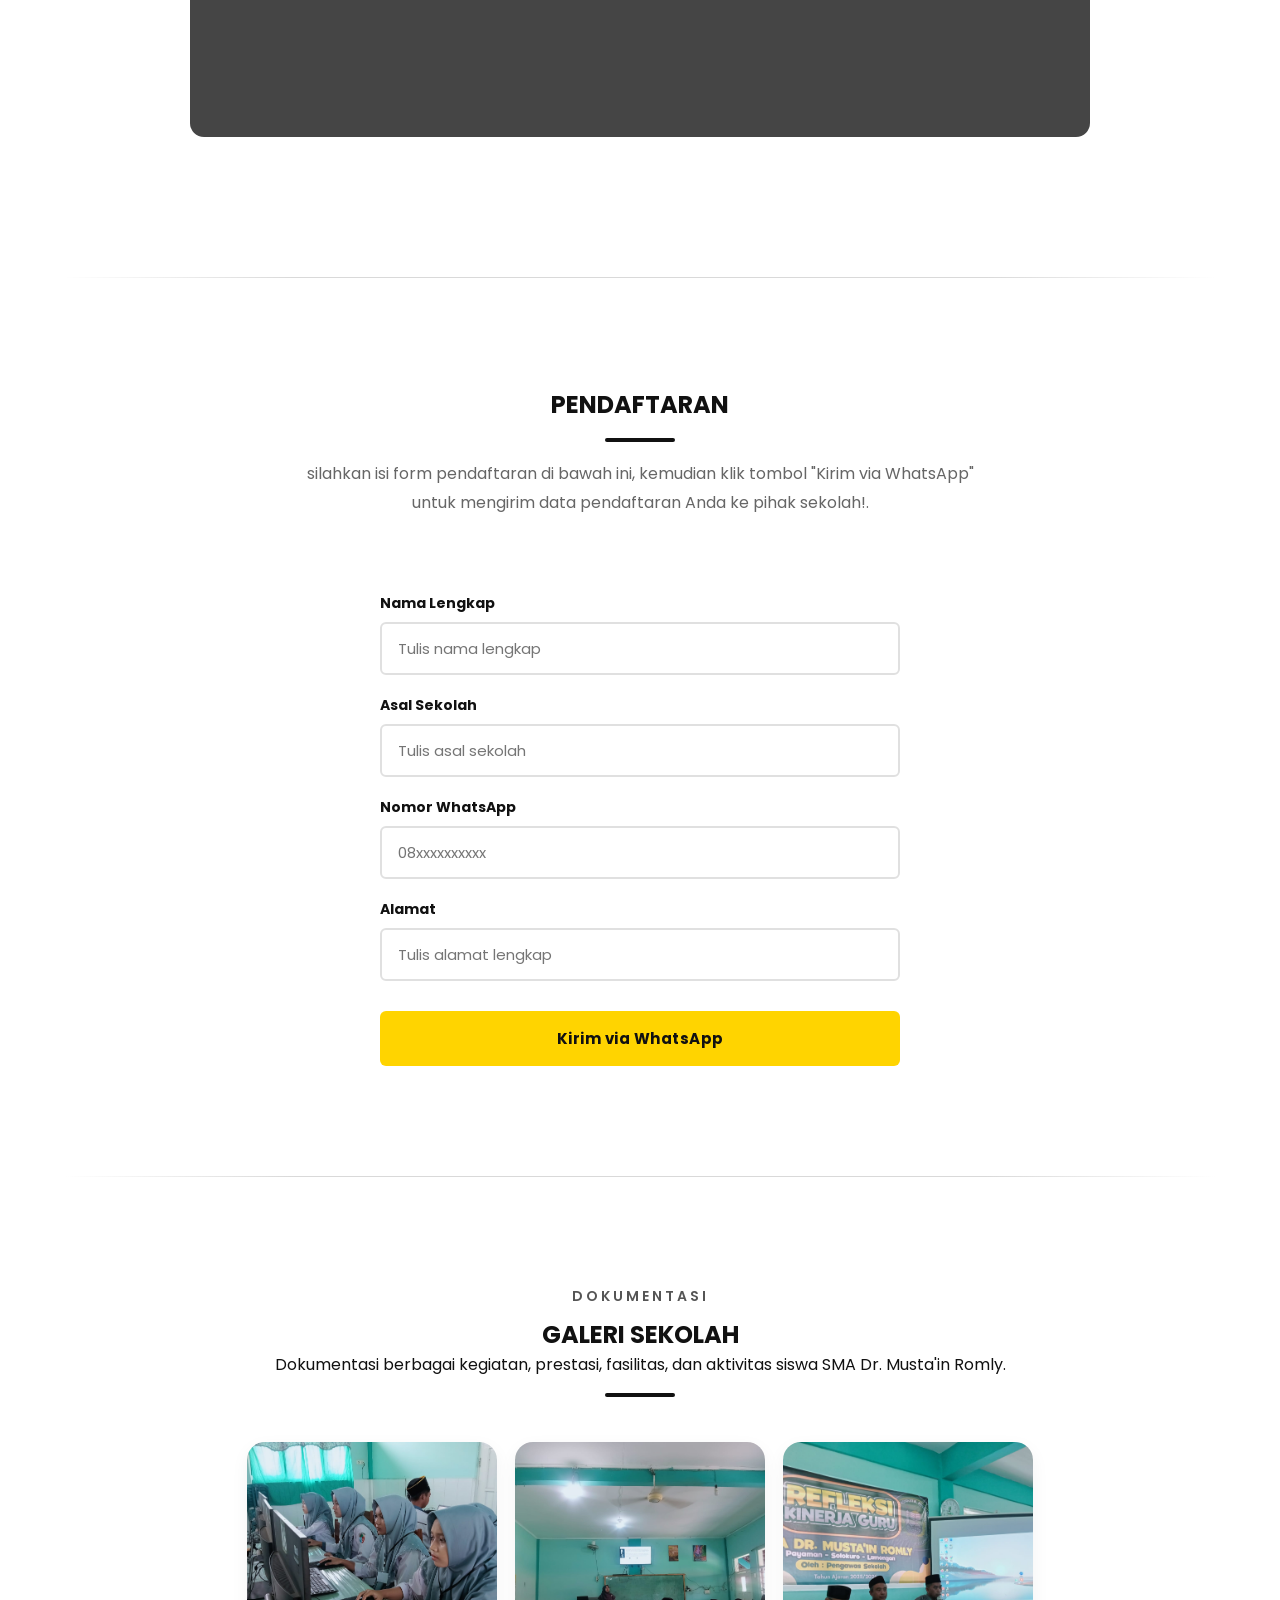
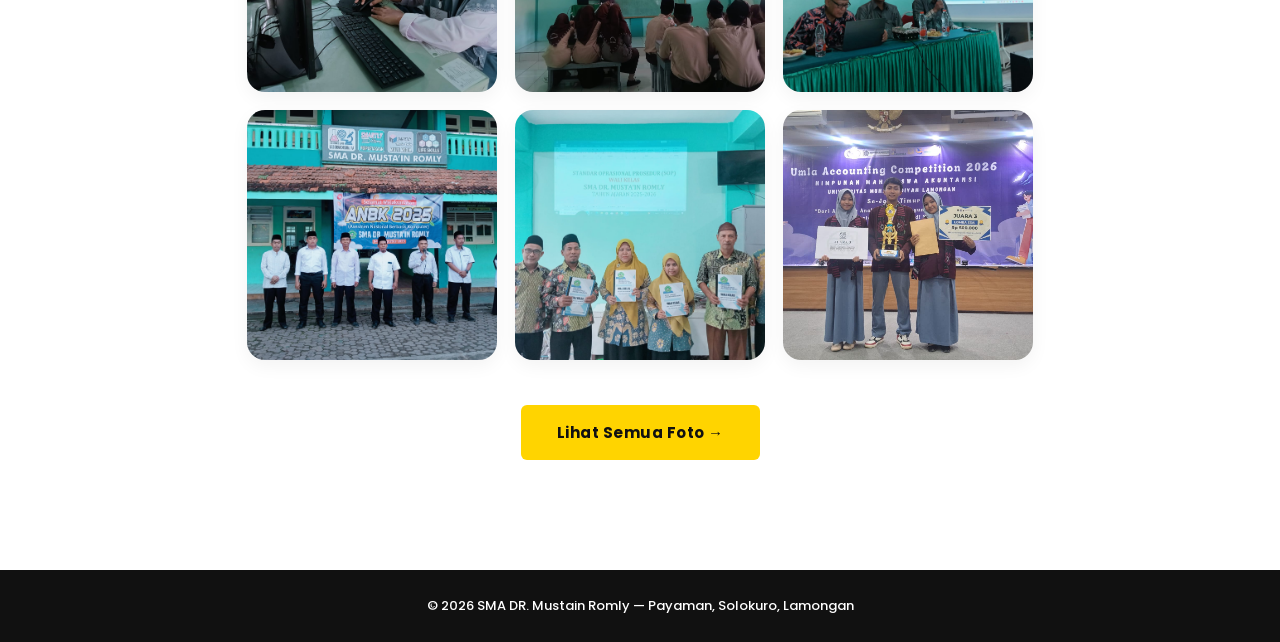
==== commit a4659e49: "Update index.html" ====
--- a/index.html
+++ b/index.html
@@ -36,8 +36,8 @@
       <ul class="navbar-menu">
         <li><a href="#home" class="navbar-link">HOME</a></li>
         <li><a href="#tentang" class="navbar-link">ABOUT</a></li>
+        <li><a href="#lokasi" class="navbar-link">ALAMAT</a></li>
         <li><a href="#pendaftaran" class="navbar-link">PENDAFTARAN</a></li>
-        <li><a href="#lokasi" class="navbar-link">ALAMAT</a></li>
         <li><a href="#galery" class="navbar-link">GALERY</a></li>
         <li><a href="https://kesiswaan.freedev.app/" class="navbar-link">KESISWAAN</a></li>
       </ul>
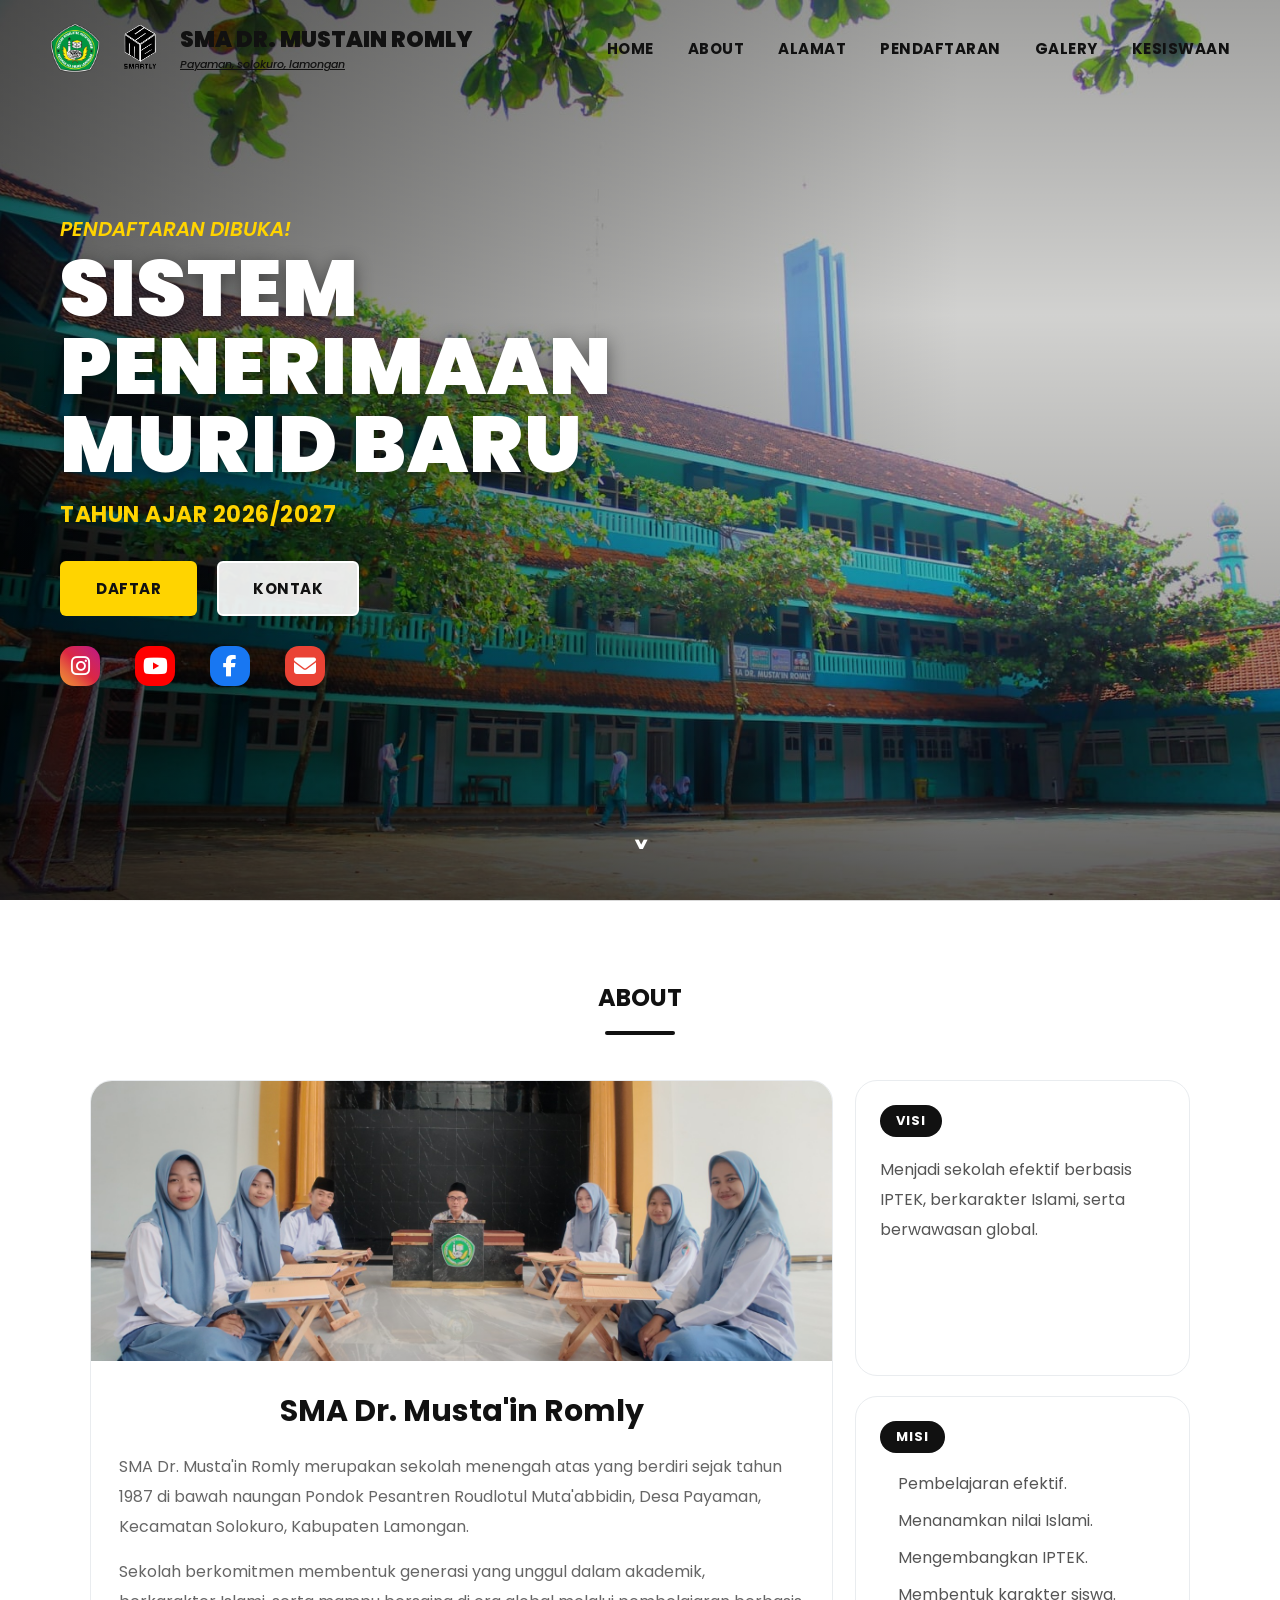
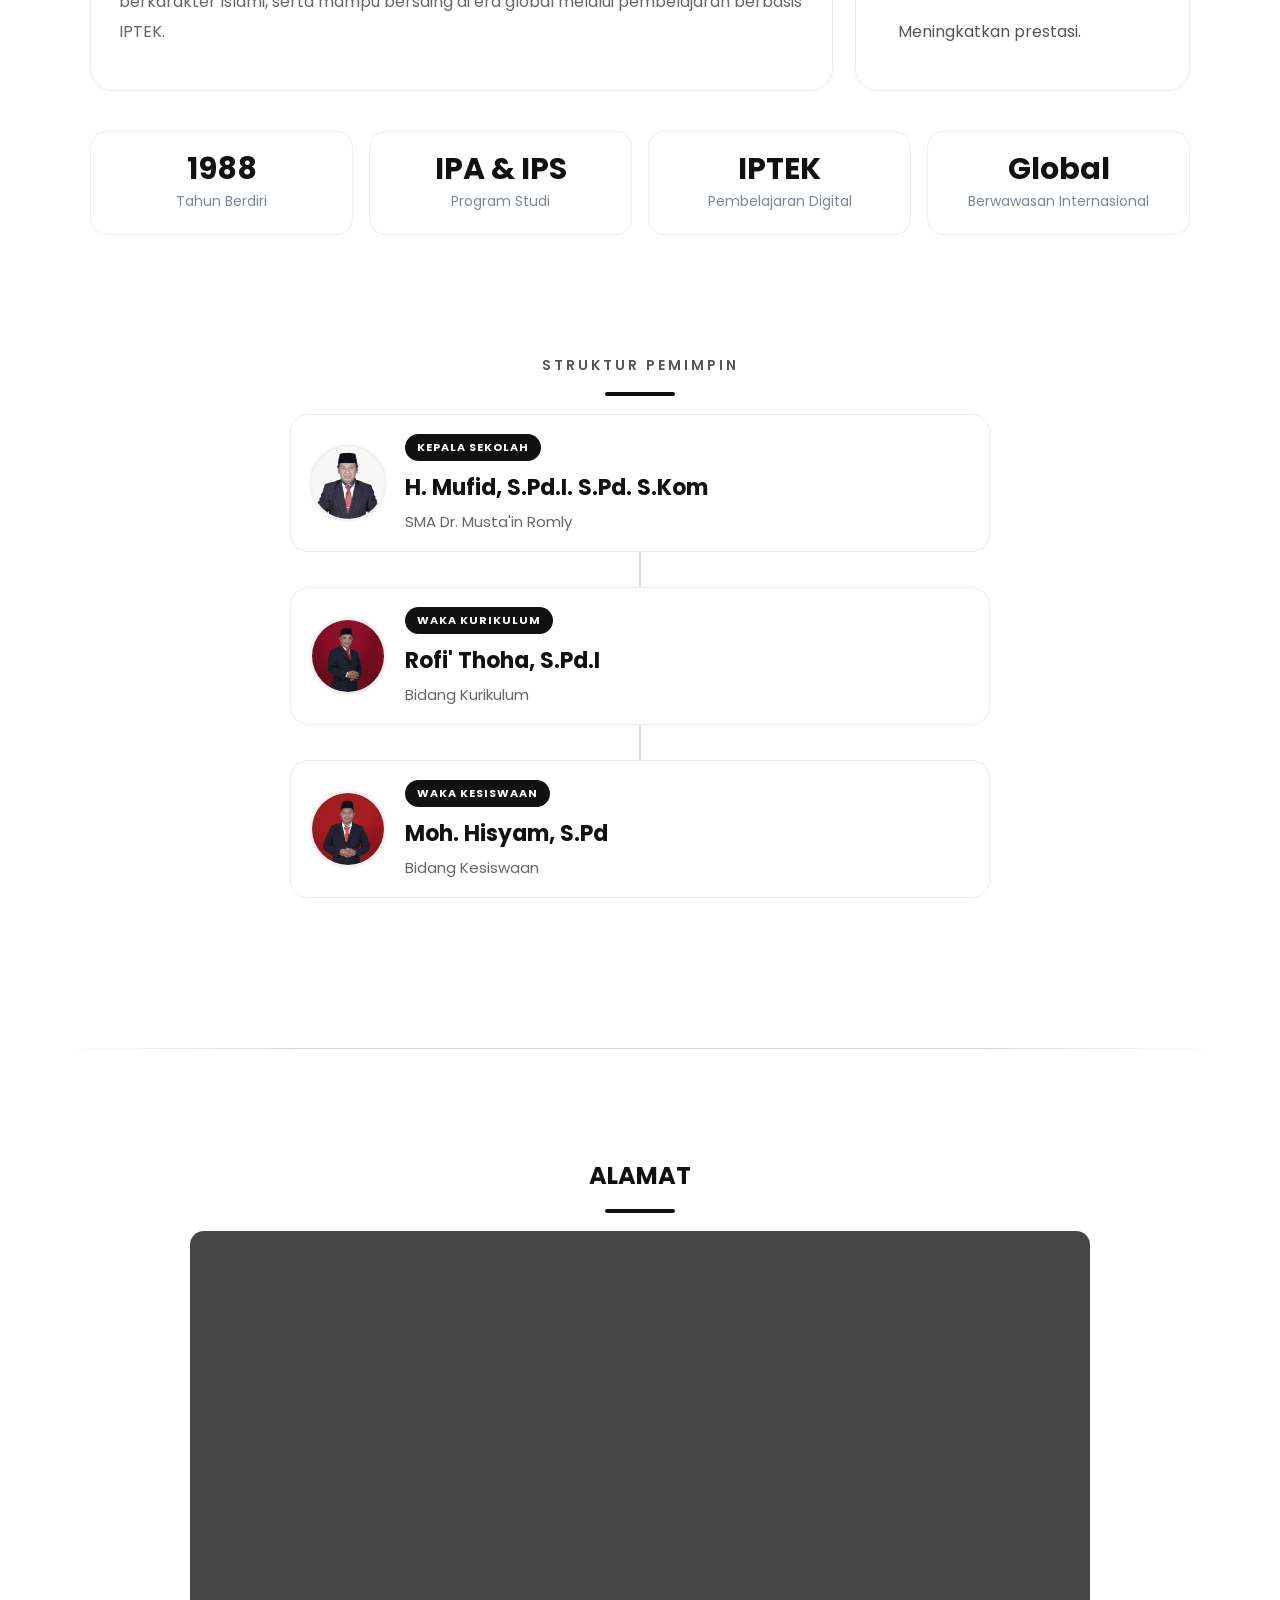
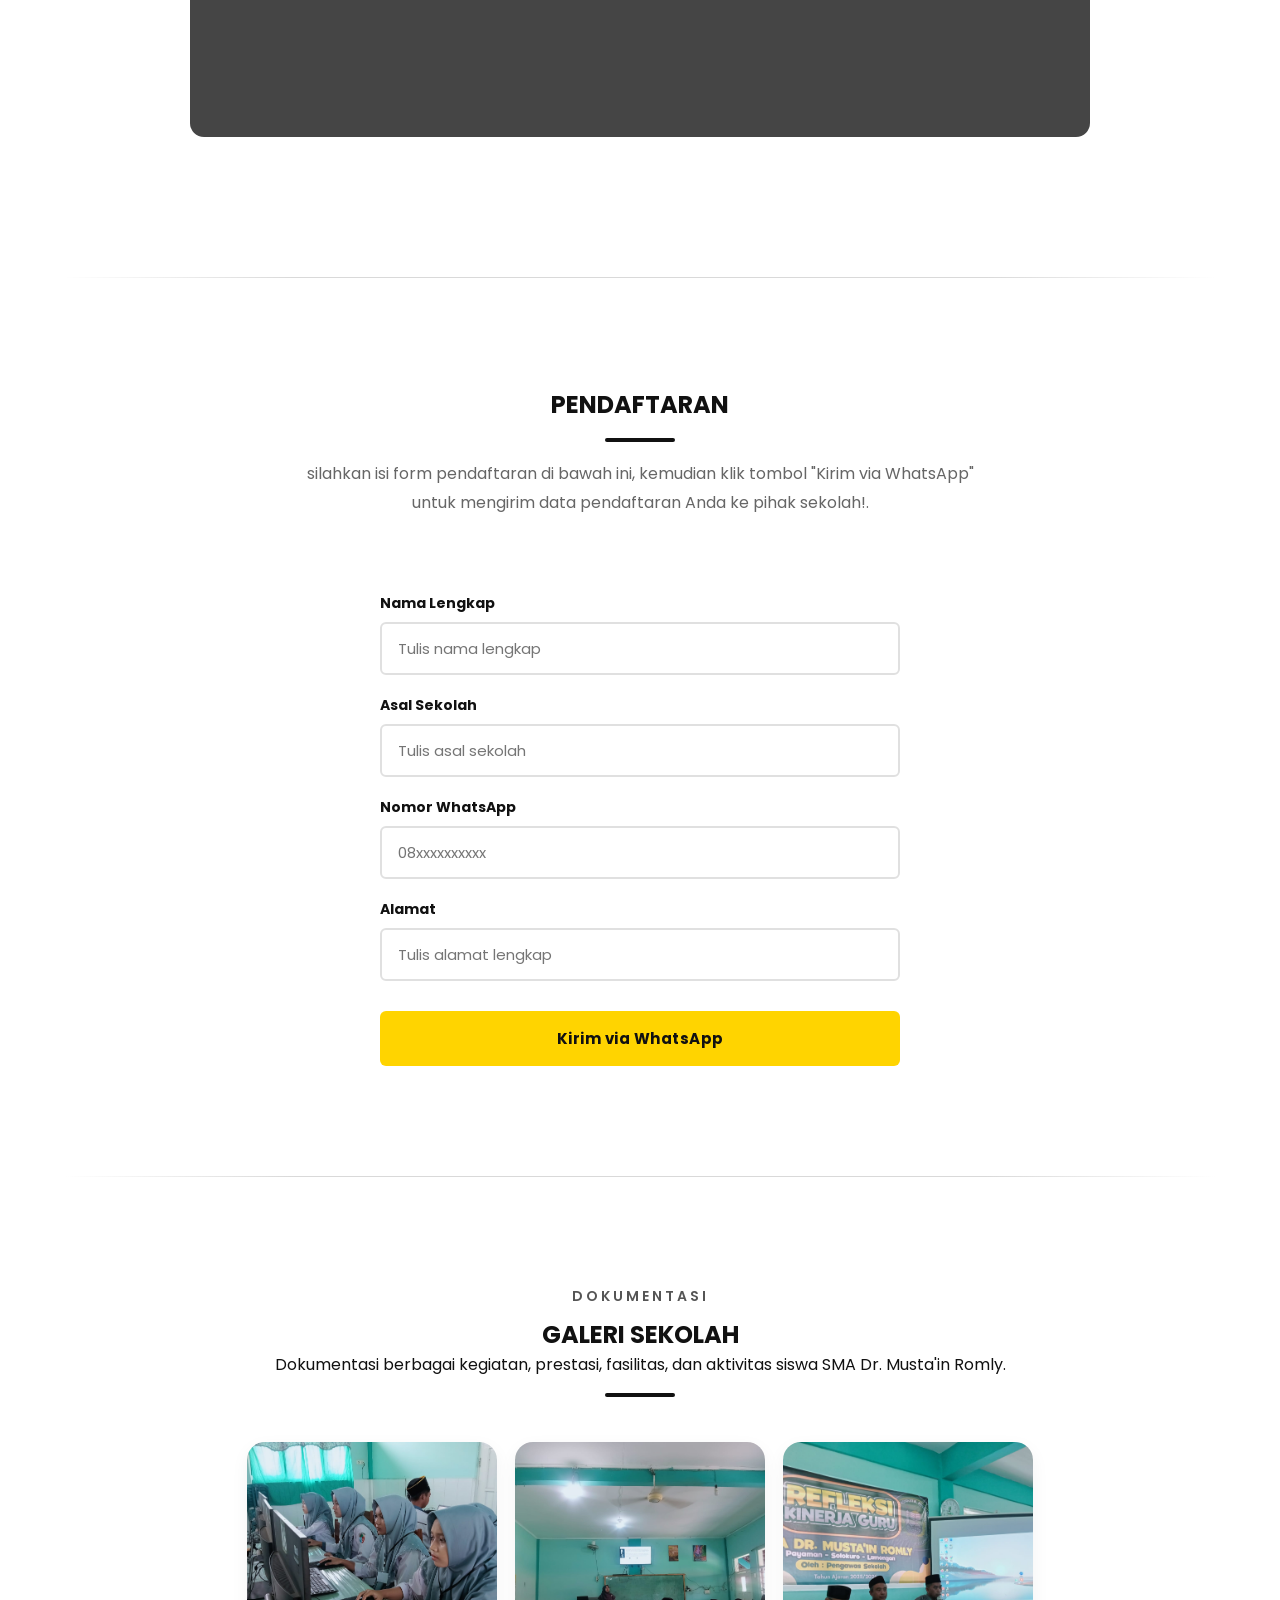
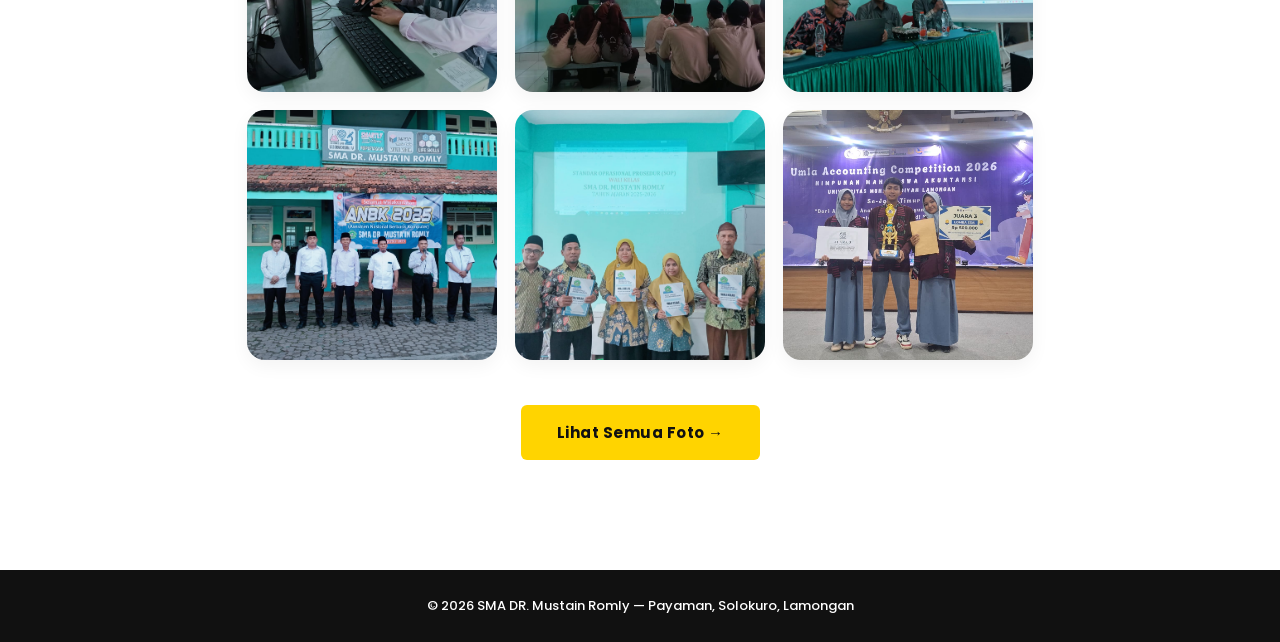
==== commit 59231c4b: "Update index.html" ====
--- a/index.html
+++ b/index.html
@@ -59,7 +59,7 @@
           <span>PENERIMAAN</span>
           <span>MURID BARU</span>
         </h1>
-        <p class="hero-year">TAHUN AJARAN 2026/2027</p>
+        <p class="hero-year" id="heroYear"></p>
 
         <div class="hero-buttons">
           <a href="#pendaftaran" class="btn btn--primary">DAFTAR</a>
@@ -361,4 +361,16 @@
   </footer>
 
 </body>
+  
+<script>
+  const now = new Date();
+  const year = now.getFullYear();
+
+  // Jika tahun ajaran dimulai Juli
+  const startYear = now.getMonth() >= 6 ? year : year - 1;
+  const endYear = startYear + 1;
+
+  document.getElementById("heroYear").textContent =
+    `TAHUN AJAR ${startYear}/${endYear}`;
+</script>
 </html>
